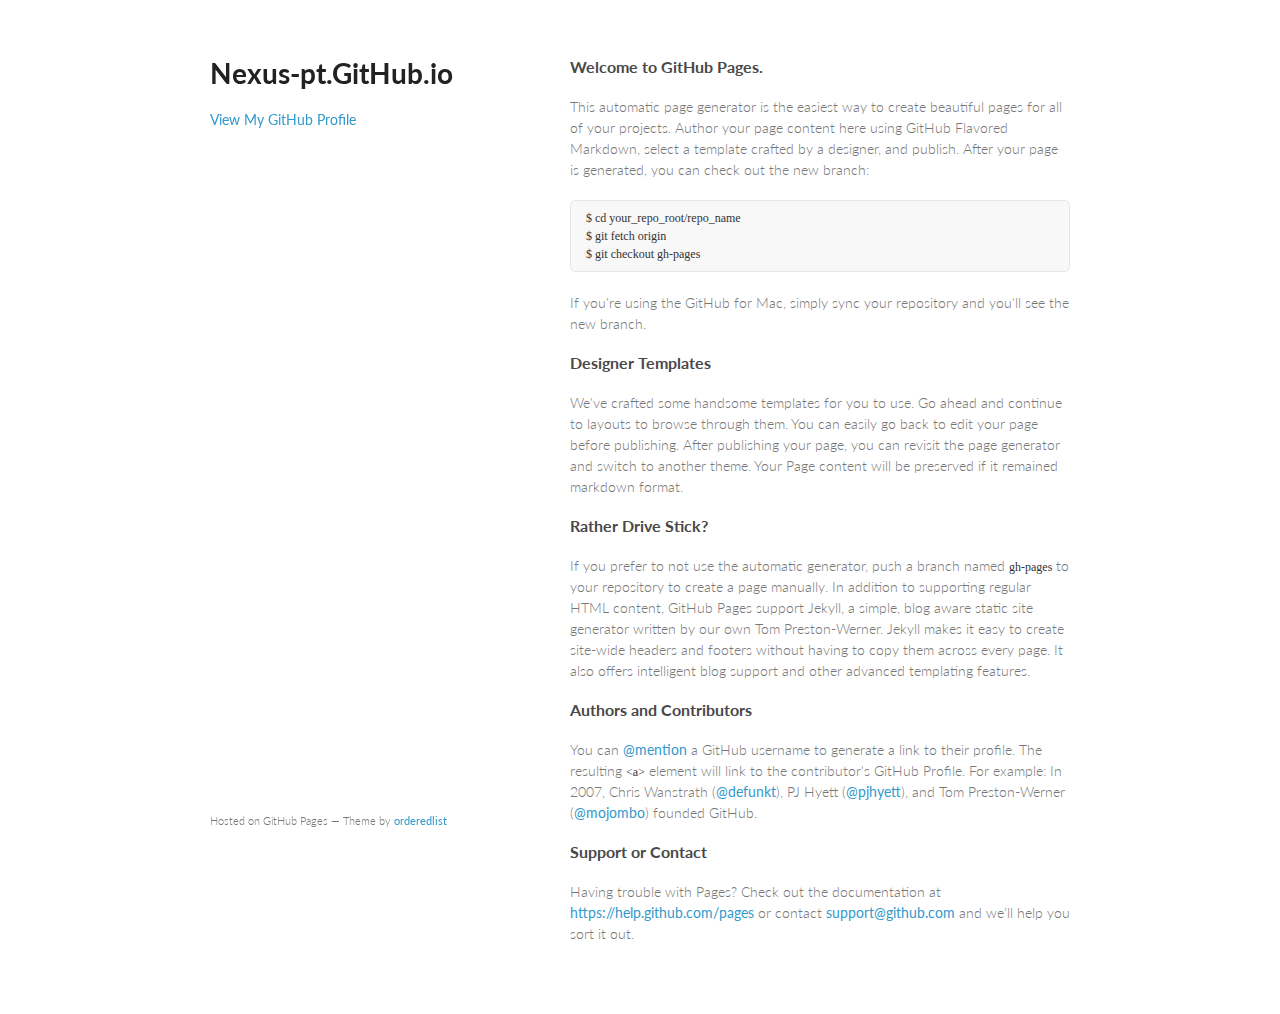
==== index.html @ 74f0e1d9 "Replace master branch with page content via GitHub" ====
<!doctype html>
<html>
  <head>
    <meta charset="utf-8">
    <meta http-equiv="X-UA-Compatible" content="chrome=1">
    <title>Nexus-pt.GitHub.io by NexuS-Pt</title>

    <link rel="stylesheet" href="stylesheets/styles.css">
    <link rel="stylesheet" href="stylesheets/pygment_trac.css">
    <meta name="viewport" content="width=device-width, initial-scale=1, user-scalable=no">
    <!--[if lt IE 9]>
    <script src="//html5shiv.googlecode.com/svn/trunk/html5.js"></script>
    <![endif]-->
  </head>
  <body>
    <div class="wrapper">
      <header>
        <h1>Nexus-pt.GitHub.io</h1>
        <p></p>


        <p class="view"><a href="https://github.com/NexuS-Pt">View My GitHub Profile</a></p>

      </header>
      <section>
        <h3>
<a id="welcome-to-github-pages" class="anchor" href="#welcome-to-github-pages" aria-hidden="true"><span class="octicon octicon-link"></span></a>Welcome to GitHub Pages.</h3>

<p>This automatic page generator is the easiest way to create beautiful pages for all of your projects. Author your page content here using GitHub Flavored Markdown, select a template crafted by a designer, and publish. After your page is generated, you can check out the new branch:</p>

<pre><code>$ cd your_repo_root/repo_name
$ git fetch origin
$ git checkout gh-pages
</code></pre>

<p>If you're using the GitHub for Mac, simply sync your repository and you'll see the new branch.</p>

<h3>
<a id="designer-templates" class="anchor" href="#designer-templates" aria-hidden="true"><span class="octicon octicon-link"></span></a>Designer Templates</h3>

<p>We've crafted some handsome templates for you to use. Go ahead and continue to layouts to browse through them. You can easily go back to edit your page before publishing. After publishing your page, you can revisit the page generator and switch to another theme. Your Page content will be preserved if it remained markdown format.</p>

<h3>
<a id="rather-drive-stick" class="anchor" href="#rather-drive-stick" aria-hidden="true"><span class="octicon octicon-link"></span></a>Rather Drive Stick?</h3>

<p>If you prefer to not use the automatic generator, push a branch named <code>gh-pages</code> to your repository to create a page manually. In addition to supporting regular HTML content, GitHub Pages support Jekyll, a simple, blog aware static site generator written by our own Tom Preston-Werner. Jekyll makes it easy to create site-wide headers and footers without having to copy them across every page. It also offers intelligent blog support and other advanced templating features.</p>

<h3>
<a id="authors-and-contributors" class="anchor" href="#authors-and-contributors" aria-hidden="true"><span class="octicon octicon-link"></span></a>Authors and Contributors</h3>

<p>You can <a href="https://github.com/blog/821" class="user-mention">@mention</a> a GitHub username to generate a link to their profile. The resulting <code>&lt;a&gt;</code> element will link to the contributor's GitHub Profile. For example: In 2007, Chris Wanstrath (<a href="https://github.com/defunkt" class="user-mention">@defunkt</a>), PJ Hyett (<a href="https://github.com/pjhyett" class="user-mention">@pjhyett</a>), and Tom Preston-Werner (<a href="https://github.com/mojombo" class="user-mention">@mojombo</a>) founded GitHub.</p>

<h3>
<a id="support-or-contact" class="anchor" href="#support-or-contact" aria-hidden="true"><span class="octicon octicon-link"></span></a>Support or Contact</h3>

<p>Having trouble with Pages? Check out the documentation at <a href="https://help.github.com/pages">https://help.github.com/pages</a> or contact <a href="mailto:support@github.com">support@github.com</a> and we’ll help you sort it out.</p>
      </section>
      <footer>
        <p><small>Hosted on GitHub Pages &mdash; Theme by <a href="https://github.com/orderedlist">orderedlist</a></small></p>
      </footer>
    </div>
    <script src="javascripts/scale.fix.js"></script>
    
  </body>
</html>
---- stylesheets/styles.css ----
@import url(https://fonts.googleapis.com/css?family=Lato:300italic,700italic,300,700);

body {
  padding:50px;
  font:14px/1.5 Lato, "Helvetica Neue", Helvetica, Arial, sans-serif;
  color:#777;
  font-weight:300;
}

h1, h2, h3, h4, h5, h6 {
  color:#222;
  margin:0 0 20px;
}

p, ul, ol, table, pre, dl {
  margin:0 0 20px;
}

h1, h2, h3 {
  line-height:1.1;
}

h1 {
  font-size:28px;
}

h2 {
  color:#393939;
}

h3, h4, h5, h6 {
  color:#494949;
}

a {
  color:#39c;
  font-weight:400;
  text-decoration:none;
}

a small {
  font-size:11px;
  color:#777;
  margin-top:-0.6em;
  display:block;
}

.wrapper {
  width:860px;
  margin:0 auto;
}

blockquote {
  border-left:1px solid #e5e5e5;
  margin:0;
  padding:0 0 0 20px;
  font-style:italic;
}

code, pre {
  font-family:Monaco, Bitstream Vera Sans Mono, Lucida Console, Terminal;
  color:#333;
  font-size:12px;
}

pre {
  padding:8px 15px;
  background: #f8f8f8;  
  border-radius:5px;
  border:1px solid #e5e5e5;
  overflow-x: auto;
}

table {
  width:100%;
  border-collapse:collapse;
}

th, td {
  text-align:left;
  padding:5px 10px;
  border-bottom:1px solid #e5e5e5;
}

dt {
  color:#444;
  font-weight:700;
}

th {
  color:#444;
}

img {
  max-width:100%;
}

header {
  width:270px;
  float:left;
  position:fixed;
}

header ul {
  list-style:none;
  height:40px;
  
  padding:0;
  
  background: #eee;
  background: -moz-linear-gradient(top, #f8f8f8 0%, #dddddd 100%);
  background: -webkit-gradient(linear, left top, left bottom, color-stop(0%,#f8f8f8), color-stop(100%,#dddddd));
  background: -webkit-linear-gradient(top, #f8f8f8 0%,#dddddd 100%);
  background: -o-linear-gradient(top, #f8f8f8 0%,#dddddd 100%);
  background: -ms-linear-gradient(top, #f8f8f8 0%,#dddddd 100%);
  background: linear-gradient(top, #f8f8f8 0%,#dddddd 100%);
  
  border-radius:5px;
  border:1px solid #d2d2d2;
  box-shadow:inset #fff 0 1px 0, inset rgba(0,0,0,0.03) 0 -1px 0;
  width:270px;
}

header li {
  width:89px;
  float:left;
  border-right:1px solid #d2d2d2;
  height:40px;
}

header ul a {
  line-height:1;
  font-size:11px;
  color:#999;
  display:block;
  text-align:center;
  padding-top:6px;
  height:40px;
}

strong {
  color:#222;
  font-weight:700;
}

header ul li + li {
  width:88px;
  border-left:1px solid #fff;
}

header ul li + li + li {
  border-right:none;
  width:89px;
}

header ul a strong {
  font-size:14px;
  display:block;
  color:#222;
}

section {
  width:500px;
  float:right;
  padding-bottom:50px;
}

small {
  font-size:11px;
}

hr {
  border:0;
  background:#e5e5e5;
  height:1px;
  margin:0 0 20px;
}

footer {
  width:270px;
  float:left;
  position:fixed;
  bottom:50px;
}

@media print, screen and (max-width: 960px) {
  
  div.wrapper {
    width:auto;
    margin:0;
  }
  
  header, section, footer {
    float:none;
    position:static;
    width:auto;
  }
  
  header {
    padding-right:320px;
  }
  
  section {
    border:1px solid #e5e5e5;
    border-width:1px 0;
    padding:20px 0;
    margin:0 0 20px;
  }
  
  header a small {
    display:inline;
  }
  
  header ul {
    position:absolute;
    right:50px;
    top:52px;
  }
}

@media print, screen and (max-width: 720px) {
  body {
    word-wrap:break-word;
  }
  
  header {
    padding:0;
  }
  
  header ul, header p.view {
    position:static;
  }
  
  pre, code {
    word-wrap:normal;
  }
}

@media print, screen and (max-width: 480px) {
  body {
    padding:15px;
  }
  
  header ul {
    display:none;
  }
}

@media print {
  body {
    padding:0.4in;
    font-size:12pt;
    color:#444;
  }
}
---- stylesheets/pygment_trac.css ----
.highlight  { background: #ffffff; }
.highlight .c { color: #999988; font-style: italic } /* Comment */
.highlight .err { color: #a61717; background-color: #e3d2d2 } /* Error */
.highlight .k { font-weight: bold } /* Keyword */
.highlight .o { font-weight: bold } /* Operator */
.highlight .cm { color: #999988; font-style: italic } /* Comment.Multiline */
.highlight .cp { color: #999999; font-weight: bold } /* Comment.Preproc */
.highlight .c1 { color: #999988; font-style: italic } /* Comment.Single */
.highlight .cs { color: #999999; font-weight: bold; font-style: italic } /* Comment.Special */
.highlight .gd { color: #000000; background-color: #ffdddd } /* Generic.Deleted */
.highlight .gd .x { color: #000000; background-color: #ffaaaa } /* Generic.Deleted.Specific */
.highlight .ge { font-style: italic } /* Generic.Emph */
.highlight .gr { color: #aa0000 } /* Generic.Error */
.highlight .gh { color: #999999 } /* Generic.Heading */
.highlight .gi { color: #000000; background-color: #ddffdd } /* Generic.Inserted */
.highlight .gi .x { color: #000000; background-color: #aaffaa } /* Generic.Inserted.Specific */
.highlight .go { color: #888888 } /* Generic.Output */
.highlight .gp { color: #555555 } /* Generic.Prompt */
.highlight .gs { font-weight: bold } /* Generic.Strong */
.highlight .gu { color: #800080; font-weight: bold; } /* Generic.Subheading */
.highlight .gt { color: #aa0000 } /* Generic.Traceback */
.highlight .kc { font-weight: bold } /* Keyword.Constant */
.highlight .kd { font-weight: bold } /* Keyword.Declaration */
.highlight .kn { font-weight: bold } /* Keyword.Namespace */
.highlight .kp { font-weight: bold } /* Keyword.Pseudo */
.highlight .kr { font-weight: bold } /* Keyword.Reserved */
.highlight .kt { color: #445588; font-weight: bold } /* Keyword.Type */
.highlight .m { color: #009999 } /* Literal.Number */
.highlight .s { color: #d14 } /* Literal.String */
.highlight .na { color: #008080 } /* Name.Attribute */
.highlight .nb { color: #0086B3 } /* Name.Builtin */
.highlight .nc { color: #445588; font-weight: bold } /* Name.Class */
.highlight .no { color: #008080 } /* Name.Constant */
.highlight .ni { color: #800080 } /* Name.Entity */
.highlight .ne { color: #990000; font-weight: bold } /* Name.Exception */
.highlight .nf { color: #990000; font-weight: bold } /* Name.Function */
.highlight .nn { color: #555555 } /* Name.Namespace */
.highlight .nt { color: #000080 } /* Name.Tag */
.highlight .nv { color: #008080 } /* Name.Variable */
.highlight .ow { font-weight: bold } /* Operator.Word */
.highlight .w { color: #bbbbbb } /* Text.Whitespace */
.highlight .mf { color: #009999 } /* Literal.Number.Float */
.highlight .mh { color: #009999 } /* Literal.Number.Hex */
.highlight .mi { color: #009999 } /* Literal.Number.Integer */
.highlight .mo { color: #009999 } /* Literal.Number.Oct */
.highlight .sb { color: #d14 } /* Literal.String.Backtick */
.highlight .sc { color: #d14 } /* Literal.String.Char */
.highlight .sd { color: #d14 } /* Literal.String.Doc */
.highlight .s2 { color: #d14 } /* Literal.String.Double */
.highlight .se { color: #d14 } /* Literal.String.Escape */
.highlight .sh { color: #d14 } /* Literal.String.Heredoc */
.highlight .si { color: #d14 } /* Literal.String.Interpol */
.highlight .sx { color: #d14 } /* Literal.String.Other */
.highlight .sr { color: #009926 } /* Literal.String.Regex */
.highlight .s1 { color: #d14 } /* Literal.String.Single */
.highlight .ss { color: #990073 } /* Literal.String.Symbol */
.highlight .bp { color: #999999 } /* Name.Builtin.Pseudo */
.highlight .vc { color: #008080 } /* Name.Variable.Class */
.highlight .vg { color: #008080 } /* Name.Variable.Global */
.highlight .vi { color: #008080 } /* Name.Variable.Instance */
.highlight .il { color: #009999 } /* Literal.Number.Integer.Long */

.type-csharp .highlight .k { color: #0000FF }
.type-csharp .highlight .kt { color: #0000FF }
.type-csharp .highlight .nf { color: #000000; font-weight: normal }
.type-csharp .highlight .nc { color: #2B91AF }
.type-csharp .highlight .nn { color: #000000 }
.type-csharp .highlight .s { color: #A31515 }
.type-csharp .highlight .sc { color: #A31515 }
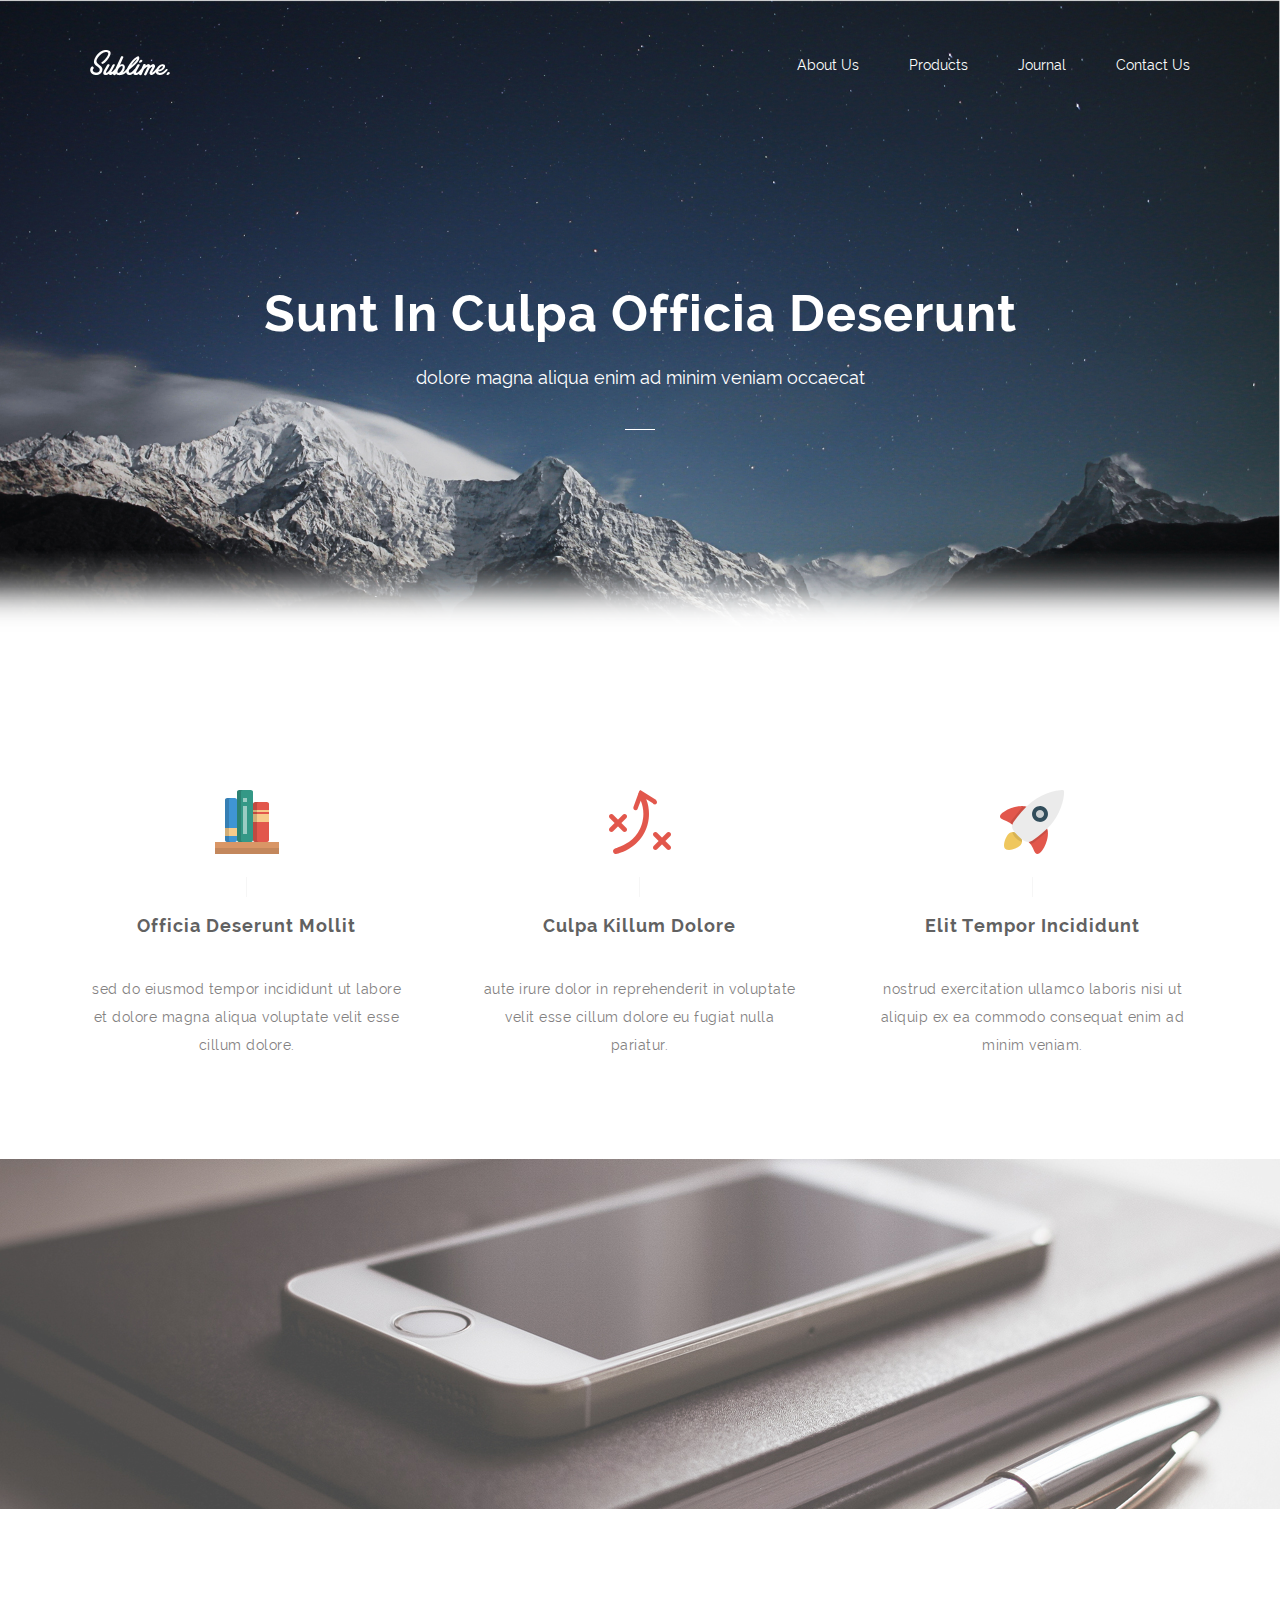
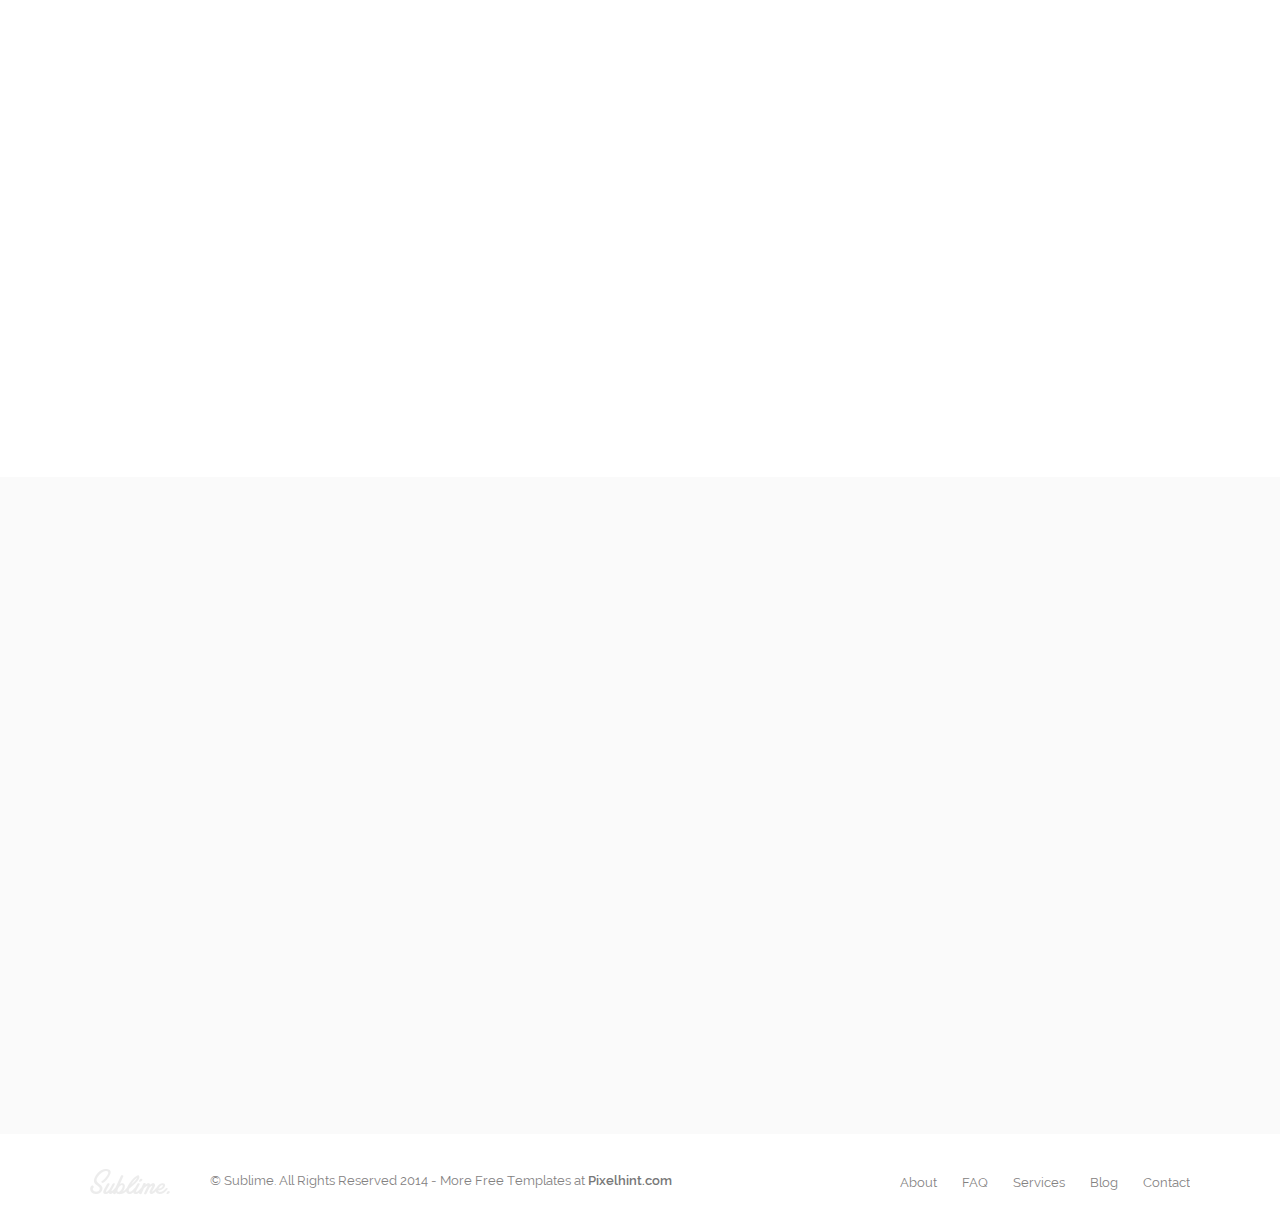
==== commit 9c061f01: "base website model" ====
--- a/index.html
+++ b/index.html
@@ -1,65 +1,221 @@
-<!doctype html>
-<html>
-  <head>
-    <meta charset="utf-8">
-    <meta http-equiv="X-UA-Compatible" content="chrome=1">
-    <title>Nexus-pt.GitHub.io by NexuS-Pt</title>
-
-    <link rel="stylesheet" href="stylesheets/styles.css">
-    <link rel="stylesheet" href="stylesheets/pygment_trac.css">
-    <meta name="viewport" content="width=device-width, initial-scale=1, user-scalable=no">
-    <!--[if lt IE 9]>
-    <script src="//html5shiv.googlecode.com/svn/trunk/html5.js"></script>
-    <![endif]-->
-  </head>
-  <body>
-    <div class="wrapper">
-      <header>
-        <h1>Nexus-pt.GitHub.io</h1>
-        <p></p>
-
-
-        <p class="view"><a href="https://github.com/NexuS-Pt">View My GitHub Profile</a></p>
-
-      </header>
-      <section>
-        <h3>
-<a id="welcome-to-github-pages" class="anchor" href="#welcome-to-github-pages" aria-hidden="true"><span class="octicon octicon-link"></span></a>Welcome to GitHub Pages.</h3>
-
-<p>This automatic page generator is the easiest way to create beautiful pages for all of your projects. Author your page content here using GitHub Flavored Markdown, select a template crafted by a designer, and publish. After your page is generated, you can check out the new branch:</p>
-
-<pre><code>$ cd your_repo_root/repo_name
-$ git fetch origin
-$ git checkout gh-pages
-</code></pre>
-
-<p>If you're using the GitHub for Mac, simply sync your repository and you'll see the new branch.</p>
-
-<h3>
-<a id="designer-templates" class="anchor" href="#designer-templates" aria-hidden="true"><span class="octicon octicon-link"></span></a>Designer Templates</h3>
-
-<p>We've crafted some handsome templates for you to use. Go ahead and continue to layouts to browse through them. You can easily go back to edit your page before publishing. After publishing your page, you can revisit the page generator and switch to another theme. Your Page content will be preserved if it remained markdown format.</p>
-
-<h3>
-<a id="rather-drive-stick" class="anchor" href="#rather-drive-stick" aria-hidden="true"><span class="octicon octicon-link"></span></a>Rather Drive Stick?</h3>
-
-<p>If you prefer to not use the automatic generator, push a branch named <code>gh-pages</code> to your repository to create a page manually. In addition to supporting regular HTML content, GitHub Pages support Jekyll, a simple, blog aware static site generator written by our own Tom Preston-Werner. Jekyll makes it easy to create site-wide headers and footers without having to copy them across every page. It also offers intelligent blog support and other advanced templating features.</p>
-
-<h3>
-<a id="authors-and-contributors" class="anchor" href="#authors-and-contributors" aria-hidden="true"><span class="octicon octicon-link"></span></a>Authors and Contributors</h3>
-
-<p>You can <a href="https://github.com/blog/821" class="user-mention">@mention</a> a GitHub username to generate a link to their profile. The resulting <code>&lt;a&gt;</code> element will link to the contributor's GitHub Profile. For example: In 2007, Chris Wanstrath (<a href="https://github.com/defunkt" class="user-mention">@defunkt</a>), PJ Hyett (<a href="https://github.com/pjhyett" class="user-mention">@pjhyett</a>), and Tom Preston-Werner (<a href="https://github.com/mojombo" class="user-mention">@mojombo</a>) founded GitHub.</p>
-
-<h3>
-<a id="support-or-contact" class="anchor" href="#support-or-contact" aria-hidden="true"><span class="octicon octicon-link"></span></a>Support or Contact</h3>
-
-<p>Having trouble with Pages? Check out the documentation at <a href="https://help.github.com/pages">https://help.github.com/pages</a> or contact <a href="mailto:support@github.com">support@github.com</a> and we’ll help you sort it out.</p>
-      </section>
-      <footer>
-        <p><small>Hosted on GitHub Pages &mdash; Theme by <a href="https://github.com/orderedlist">orderedlist</a></small></p>
-      </footer>
-    </div>
-    <script src="javascripts/scale.fix.js"></script>
-    
-  </body>
+<!DOCTYPE html>
+<html lang="en">
+<head>
+	<title>Sublime - stunning free HTML5/CSS3 website template</title>
+	<meta charset="utf-8">
+	<meta name="author" content="pixelhint.com">
+	<meta name="description" content="Sublime Stunning free HTML5/CSS3 website template"/>
+	<link rel="stylesheet" type="text/css" href="css/reset.css">
+	<link rel="stylesheet" type="text/css" href="css/fancybox-thumbs.css">
+	<link rel="stylesheet" type="text/css" href="css/fancybox-buttons.css">
+	<link rel="stylesheet" type="text/css" href="css/fancybox.css">
+	<link rel="stylesheet" type="text/css" href="css/animate.css">
+	<link rel="stylesheet" type="text/css" href="css/main.css">
+
+    <script type="text/javascript" src="js/jquery.js"></script>
+    <script type="text/javascript" src="js/fancybox.js"></script>
+    <script type="text/javascript" src="js/fancybox-buttons.js"></script>
+    <script type="text/javascript" src="js/fancybox-media.js"></script>
+    <script type="text/javascript" src="js/fancybox-thumbs.js"></script>
+    <script type="text/javascript" src="js/wow.js"></script>
+    <script type="text/javascript" src="js/main.js"></script>
+</head>
+<body>
+
+	<section class="billboard light">
+		<header class="wrapper light">
+			<a href="#"><img class="logo" src="img/logo_light.png" alt=""/></a>
+			<nav>
+				<ul>
+					<li><a href="">About Us</a></li>
+					<li><a href="">Products</a></li>
+					<li><a href="">Journal</a></li>
+					<li><a href="">Contact Us</a></li>
+				</ul>
+			</nav>
+		</header>
+
+		<div class="caption light animated wow fadeInDown clearfix">
+			<h1>Sunt In Culpa Officia Deserunt</h1>
+			<p>dolore magna aliqua enim ad minim veniam occaecat</p>
+			<hr>
+		</div>
+		<div class="shadow"></div>
+	</section><!--  End billboard  -->
+
+
+	<section class="services wrapper">
+		<ul class="clearfix">
+			<li class="animated wow fadeInDown">
+				<img class="icon" src="img/icon1.png" alt=""/>
+				<span class="separator"></span>
+				<h2>Officia Deserunt Mollit</h2>
+				<p>sed do eiusmod tempor incididunt ut labore et dolore magna aliqua voluptate velit esse
+				cillum dolore.</p>
+			</li>
+			<li class="animated wow fadeInDown"  data-wow-delay=".2s">
+				<img class="icon" src="img/icon2.png" alt=""/>
+				<span class="separator"></span>
+				<h2>Culpa Killum Dolore</h2>
+				<p>aute irure dolor in reprehenderit in voluptate velit esse cillum dolore eu fugiat nulla pariatur.</p>
+			</li>
+			<li class="animated wow fadeInDown"  data-wow-delay=".4s">
+				<img class="icon" src="img/icon3.png" alt=""/>
+				<span class="separator"></span>
+				<h2>Elit Tempor Incididunt</h2>
+				<p>nostrud exercitation ullamco laboris nisi ut aliquip ex ea commodo consequat enim ad minim veniam.</p>
+			</li>
+		</ul>
+	</section><!--  End services  -->
+
+
+	<section class="video">
+		<img src="img/video_logo.png" alt="" class="video_logo animated wow fadeInDown"/>
+		<h3 class="animated wow fadeInDown">who we are & what we do</h3>
+		<a href="http://www.youtube.com/embed/cBJyo0tgLnw" id="play_btn" class="fancybox animated wow flipInX" data-wow-duration="2s"></a>
+	</section><!--  End video  -->
+
+
+	<section class="testimonials wrapper">
+		<div class="title animated wow fadeIn">
+			<h2>Testimonials</h2>
+			<h3>what clients are saying about us</h3>
+			<hr class="separator"/>
+		</div>
+
+		<ul class="clearfix">
+			<li class="animated wow fadeInDown">
+				<p><img src="img/quotes.png" alt="" class="quotes"/>Dolor sit amet consectetur isicing elit sed do eiusmod tempor incididunt ut labore et dolore magna aliqua enim ad minim veniam quis nostrud laboris.
+				<span class="triangle"></span>
+				</p>
+				<div class="client">
+					<img src="img/client1.jpg" class="avatar"/>
+					<div class="client_details">
+						<h4>John Doe</h4>
+						<h5>CEO</h5>
+					</div>
+				</div>
+			</li>
+			<li class="animated wow fadeInDown"  data-wow-delay=".2s">
+				<p><img src="img/quotes.png" alt="" class="quotes"/>Tempor incididunt ut labore et dolore magna aliqua. Ut enim ad minim veniam sunt in culpa officia deserunt mollit anim laborum sint occaecat.
+				<span class="triangle"></span>
+				</p>
+				<div class="client">
+					<img src="img/client2.jpg" class="avatar"/>
+					<div class="client_details">
+						<h4>Alex Martin</h4>
+						<h5>UI Designer</h5>
+					</div>
+				</div>
+			</li>
+			<li class="animated wow fadeInDown"  data-wow-delay=".4s">
+				<p><img src="img/quotes.png" alt="" class="quotes"/>Aliquip ex ea commodo consequat duis aute irure dolor in reprehenderit in voluptate velit esse slum dolore eu fugiat nulla pariatursint occaecat.
+				<span class="triangle"></span>
+				</p>
+				<div class="client">
+					<img src="img/client3.jpg" class="avatar"/>
+					<div class="client_details">
+						<h4>Linda Doe</h4>
+						<h5>Developer</h5>
+					</div>
+				</div>
+			</li>
+		</ul>
+	</section><!--  End testimonials  -->
+
+
+	<section class="blog_posts">
+		<div class="wrapper">
+			<div class="title animated wow fadeIn">
+				<h2>Recent Posts</h2>
+				<h3>the most recent posts from our blog</h3>
+				<hr class="separator"/>
+			</div>
+
+			<ul class="clearfix">
+				<li class="animated wow fadeInDown">
+					<div class="media">
+						<div class="date">
+							<span class="day">25</span>
+							<span class="month">Jun</span>
+						</div>
+						<a href="#">
+							<img src="img/blog_post1.jpg" alt=""/>
+						</a>
+					</div>
+					<a href="#">
+						<h1>Sed do eiusmod tempor incididunt.</h1>
+					</a>
+				</li>
+
+				<li class="animated wow fadeInDown" data-wow-delay=".2s">
+					<div class="media">
+						<div class="date">
+							<span class="day">11</span>
+							<span class="month">May</span>
+						</div>
+						<a href="#">
+							<img src="img/blog_post2.jpg" alt=""/>
+						</a>
+					</div>					
+					<a href="#">
+						<h1>Velit esse cillum dollore fugiat nulla.</h1>
+					</a>
+				</li>
+
+				<li class="animated wow fadeInDown" data-wow-delay=".4s">
+					<div class="media">
+						<div class="date">
+							<span class="day">13</span>
+							<span class="month">Feb</span>
+						</div>
+						<a href="#">
+							<img src="img/blog_post3.jpg" alt=""/>
+						</a>
+					</div>
+					<a href="#">
+						<h1>Officia deserunt mollit est anim laborum.</h1>
+					</a>
+				</li>
+
+				<li class="animated wow fadeInDown" data-wow-delay=".6s">
+					<div class="media">
+						<div class="date">
+							<span class="day">10</span>
+							<span class="month">Jan</span>
+						</div>
+						<a href="#">
+							<img src="img/blog_post4.jpg" alt=""/>
+						</a>
+					</div>
+					<a href="#"><h1>Culpa qui officia deserunt 
+					mollit ani
+					m.</h1>
+				</a>
+				</li>
+			</ul>
+		</div>
+	</section><!--  End blog_posts  -->
+
+
+	<footer>
+		<div class="wrapper">
+			<div class="rights">
+				<img src="img/footer_logo.png" alt="" class="footer_logo"/>
+				<p>© Sublime. All Rights Reserved 2014 - More Free Templates at <a href="http://pixelhint.com" target="_blank">Pixelhint.com</a></p>
+			</div>
+
+			<nav>
+				<ul>
+					<li><a href="#">About</a></li>
+					<li><a href="#">FAQ</a></li>
+					<li><a href="#">Services</a></li>
+					<li><a href="#">Blog</a></li>
+					<li><a href="#">Contact</a></li>
+				</ul>
+			</nav>
+		</div>		
+	</footer><!--  End footer  -->
+    <script src='../ga.js'></script>
+</body>
 </html>--- a/css/main.css
+++ b/css/main.css
@@ -0,0 +1,598 @@
+/*
+
+	Template Author : pixelhint.com
+	Author Email    : contact@pixelhint.com
+	Template Name   : Sublime
+	
+	
+	*****************************************
+	
+	
+    - fonts
+    - general css
+    - billboard
+    - header
+    - services
+    - video
+    - testimonials
+    - blog posts
+	- footer
+	
+*/
+
+
+
+/*  Fonts  */
+@font-face {
+    font-family: 'raleway-regular';
+    src: url('../fonts/raleway-regular.eot');
+    src: url('../fonts/raleway-regular.eot?#iefix') format('embedded-opentype'),
+         url('../fonts/raleway-regular.woff') format('woff'),
+         url('../fonts/raleway-regular.ttf') format('truetype'),
+         url('../fonts/raleway-regular.svg#raleway-regular') format('svg');
+    font-weight: normal;
+    font-style: normal;
+
+}
+
+@font-face {
+    font-family: 'raleway-semibold';
+    src: url('../fonts/raleway-semibold.eot');
+    src: url('../fonts/raleway-semibold.eot?#iefix') format('embedded-opentype'),
+         url('../fonts/raleway-semibold.woff') format('woff'),
+         url('../fonts/raleway-semibold.ttf') format('truetype'),
+         url('../fonts/raleway-semibold.svg#raleway-semibold') format('svg');
+    font-weight: normal;
+    font-style: normal;
+
+}
+
+@font-face {
+    font-family: 'raleway-bold';
+    src: url('../fonts/raleway-bold.eot');
+    src: url('../fonts/raleway-bold.eot?#iefix') format('embedded-opentype'),
+         url('../fonts/raleway-bold.woff') format('woff'),
+         url('../fonts/raleway-bold.ttf') format('truetype'),
+         url('../fonts/raleway-bold.svg#raleway-bold') format('svg');
+    font-weight: normal;
+    font-style: normal;
+
+}
+
+
+
+/*  General CSS*/
+body{
+    background: #fff;
+}
+
+.wrapper{
+    width: 1100px;
+    margin: 0 auto;
+}
+
+h1, h2, h3, h4, h5 ,h6{
+    color: #626262;
+    font-family: "raleway-regular", arial;
+    letter-spacing: 1px;
+}
+
+h1              { font-size: 2em; margin: .67em 0 }
+h2              { font-size: 1.5em; margin: .75em 0 }
+h3              { font-size: 1.17em; margin: .83em 0 }
+h5              { font-size: .83em; margin: 1.5em 0 }
+h6              { font-size: .75em; margin: 1.67em 0 }
+h1, h2, h3, h4,
+h5, h6          { font-weight: bolder }
+
+.clearfix:before,  
+.clearfix:after {  
+    content: " ";  
+    display: table;  
+}  
+.clearfix:after {  
+    clear: both;  
+}  
+ 
+.clearfix {  
+    *zoom: 1;  
+}
+
+
+
+
+
+
+
+/*    Billboard    */
+.billboard{
+    width: 100%;
+    height: 690px;
+    position: relative;
+}
+
+.billboard.light{
+    background: url('../img/billboard.jpg') no-repeat;   
+     
+    background-size: cover;
+    -webkit-background-size: cover;
+    -moz-background-size: cover;
+    -o-background-size: cover;
+}
+
+.billboard.dark{
+    background: url('../img/billboard2.jpg') no-repeat;
+    
+    background-size: cover;
+    -webkit-background-size: cover;
+    -moz-background-size: cover;
+    -o-background-size: cover;
+}
+
+
+.billboard .shadow{
+    position: absolute;
+    width: 100%;
+    height: 142px;
+    bottom: 0;
+    left: 0;
+    margin-bottom: -1px;
+    background: url('../img/shadow.png') repeat-x;
+}
+
+.billboard .caption{
+    margin-top: 130px;
+    text-align: center;
+}
+
+.billboard .caption.light{
+    color: #fff;
+}
+
+.billboard .caption.dark{
+    color: #5d5d5d;
+}
+
+.billboard .caption h1{
+    font-family: "raleway-bold";
+    font-size: 50px;
+    font-weight: bold; 
+    margin-bottom: 30px;
+}
+
+.billboard .caption.light h1{
+    color: #fff;
+}
+
+.billboard .caption.dark h1{
+    color: #5d5d5d;
+}
+
+.billboard .caption p{
+    font-family: "raleway-regular";
+    font-size: 18px;
+    margin-bottom: 30px;
+}
+
+.billboard .caption.light p{
+    color: #fff;
+}
+
+.billboard .caption.dark p{
+    color: #5d5d5d;
+}
+
+.billboard .caption hr{
+    display: inline-block;
+    height: 1px;
+    width: 30px;
+    border: 0!important;   
+    margin: 0;
+    padding: 0;
+}
+
+.billboard .caption.light hr{
+    background: #fff;
+}
+
+.billboard .caption.dark hr{
+    background: #5d5d5d;
+}
+
+
+
+
+
+
+/*    header    */
+header{
+    width: 100%;
+    height: 125px;
+}
+
+header .logo{
+    float: left;
+    margin-top: 50px;
+}
+
+header nav{
+    float: right;
+    margin-top: 57px;
+}
+
+
+header nav ul li{
+    list-style: none;
+    display: block;
+    float: left;
+    margin-left: 50px;
+}
+
+header nav ul li a{
+    text-decoration: none;  
+    font-family: "raleway-regular";
+    font-size: 14px;
+
+    transition:all .2s linear;
+    -webkit-transition:all .2s linear;
+    -moz-transition:all .2s linear;
+    -o-transition:all .2s linear;
+}
+
+header.light nav ul li a{  
+    color: #fff;
+}
+
+header.light nav ul li a:hover{
+    color: #B9B9B9;
+}
+
+header.dark nav ul li a{  
+    color: #5d5d5d;
+}
+
+header.dark nav ul li a:hover{
+    color: #919191;
+}
+
+
+
+
+
+
+
+/*    Services    */
+.services ul{
+    margin-top: 100px;
+}
+
+.services ul li{
+    list-style: none;
+    display: block;
+    width: 313px;
+    float: left;
+    margin-left: 80px;
+    text-align: center;
+}
+
+.services ul li:first-child{
+    margin-left: 0;
+}
+
+.services ul li .separator{
+    display: block;
+    width: 1px;
+    height: 20px;
+    background: #f6f6f6;
+    margin: 20px auto;
+}
+
+.services ul li h2{
+    color: #616161;
+    font-family: "raleway-bold";
+    font-size: 18px;
+    font-weight: bold;
+    margin: 0;
+}
+
+.services ul li p{
+   color: #838181;
+    font-family: "raleway-regular";
+    font-size: 14px;
+    line-height: 28px; 
+    margin-top: 40px;
+    letter-spacing: .5px;
+}
+
+
+
+
+
+
+
+/*    Video    */
+.video{
+    display: block;
+    width: 100%;
+    height: 350px;
+    text-align: center;
+    margin-top: 100px;
+    background: url('../img/video.jpg') no-repeat;    
+    background-size: cover;
+    -webkit-background-size: cover;
+    -moz-background-size: cover;
+    -o-background-size: cover;
+}
+
+.video .video_logo{
+    margin-top: 85px;
+}
+
+.video h3{
+    color: #fff;
+    font-family: "raleway-regular";
+    font-size: 14px;
+    font-weight: normal!important;
+    margin: 20px 0 0 0;
+}
+
+.video #play_btn{
+    display: inline-block;
+    width: 71px;
+    height: 71px;
+    background: url('../img/play_btn.png') no-repeat;
+    margin-top: 40px;
+}
+
+
+
+
+.title{
+    text-align: center;
+    overflow: hidden;
+}
+
+.title h2{
+    color: #616161;
+    font-family: "raleway-bold";
+    font-size: 30px;
+    font-weight: bold;
+    margin: 0 0 20px 0;
+    text-transform: uppercase;
+}
+
+.title h3{
+    color: #9b9b9b;
+    font-family: "raleway-regular";
+    font-size: 14px;
+    margin: 0 0 20px 0;
+    font-weight: normal!important;
+}
+
+.title hr.separator{
+    display: block;
+    width: 40px;
+    height: 1px;
+    background-color: #ebebeb;
+    margin: 0 auto;
+    padding: 0;
+    border: 0!important;
+}
+
+
+
+
+
+
+
+/*    testimonials    */
+.testimonials{
+    margin-top: 100px;
+}
+
+.testimonials ul{
+    margin-top: 70px;
+    list-style: none;
+}
+
+.testimonials ul li{
+    display: block;
+    float: left;
+    margin-left: 80px;
+    width: 313px;
+}
+
+.testimonials ul li:first-child{
+    margin-left: 0;
+}
+
+.testimonials ul li .quotes{
+    margin-right: 10px;
+}
+
+.testimonials ul li p{
+    color: #838181;
+    font-family: "raleway-regular";
+    font-size: 16px;
+    line-height: 28px;
+    letter-spacing: .5px;
+    padding-bottom: 30px;
+    margin-bottom: 20px;
+    border-bottom: 1px solid #ecebeb;
+    position: relative;
+}
+
+.testimonials ul li p .triangle{
+    display: block;
+    width: 10px;
+    height: 5px;
+    background: url('../img/testimonial_triangle.png') no-repeat;
+    position: absolute;
+    bottom: -5px;
+    left: 40px;
+}
+
+.testimonials ul li .client{
+    margin-left: 20px;
+}
+
+.testimonials ul li .client img.avatar{
+    float: left;
+    margin-right: 20px;
+    -webkit-border-radius: 100px;
+    -moz-border-radius: 100px;
+    -o-border-radius: 100px;
+    border-radius: 100px;
+}
+
+.testimonials ul li .client .client_details{
+    float: left;
+}
+
+.testimonials ul li .client .client_details h4{
+    color: #7b7979;
+    font-family: "raleway-semibold";
+    font-size: 14px;
+    font-weight: bold;
+    margin: 0 0 10px 0;
+}
+
+.testimonials ul li .client .client_details h5{
+    color: #7b7979;
+    font-family: "raleway-regular";
+    font-size: 12px;
+    margin: 0;
+    font-weight: normal;
+}
+
+
+
+
+
+
+
+/*    blog posts    */
+.blog_posts{
+    margin-top: 100px;
+    padding: 100px 0;
+    background: #fafafa;
+}
+
+.blog_posts ul{
+    list-style: none;
+    margin-top: 70px;
+}
+
+.blog_posts ul li{
+    display: block;
+    width: 230px;
+    margin-left: 60px;
+    float: left;
+}
+
+.blog_posts ul li:first-child{
+    margin-left: 0;
+}
+
+.blog_posts ul li .media .date{
+    position: absolute;
+    top: 0;
+    left: 30px;
+    width: 40px;
+    padding: 10px 0;
+    background: rgba(62, 62, 62, .7);
+    text-align: center;
+}
+
+.blog_posts ul li .media .date span{
+    display: block;
+}
+
+.blog_posts ul li .media .date .day{
+    color: #fff;
+    font-family: "raleway-bold";
+    font-size: 18px;
+    font-weight: bold;
+
+}
+
+.blog_posts ul li .media .date .month{
+    color: #fff;
+    font-family: "raleway-regular";
+    font-size: 12px;
+}
+
+.blog_posts ul li .media{
+    width: 230px;
+    height: 230px;
+    position: relative;
+}
+
+.blog_posts ul li h1{
+    color: #616161;
+    font-family: "raleway-regular";
+    font-size: 16px;
+    font-weight: normal;
+    line-height: 26px;
+    margin: 20px 0 0 0;
+}
+
+
+
+
+
+
+
+/*    footer    */
+footer{
+    padding: 35px 0;
+    overflow: hidden;
+}
+
+footer .footer_logo{
+    float: left;
+}
+
+footer .rights p{
+    float: left;
+    color: #838181;
+    font-family: "raleway-regular";
+    font-size: 13px;
+    margin: 5px 0 0 40px; 
+}
+
+footer .rights p a{
+    color: #777;
+    font-family: "raleway-semibold";
+    font-size: 13px;
+    font-weight: bold;
+    text-decoration: none;
+}
+
+footer nav ul{
+    float: right;
+    overflow: hidden;
+    list-style: none;
+    margin-top: 5px; 
+}
+
+footer nav ul li{
+    float: left;
+    margin-left: 25px;
+}
+
+footer nav ul li a{
+    color: #838181;
+    font-family: "raleway-regular";
+    font-size: 13px;
+    text-decoration: none;
+
+    transition:all .2s linear;
+    -webkit-transition:all .2s linear;
+    -moz-transition:all .2s linear;
+    -o-transition:all .2s linear;
+}
+
+footer nav ul li a:hover{
+    color: #616161;
+}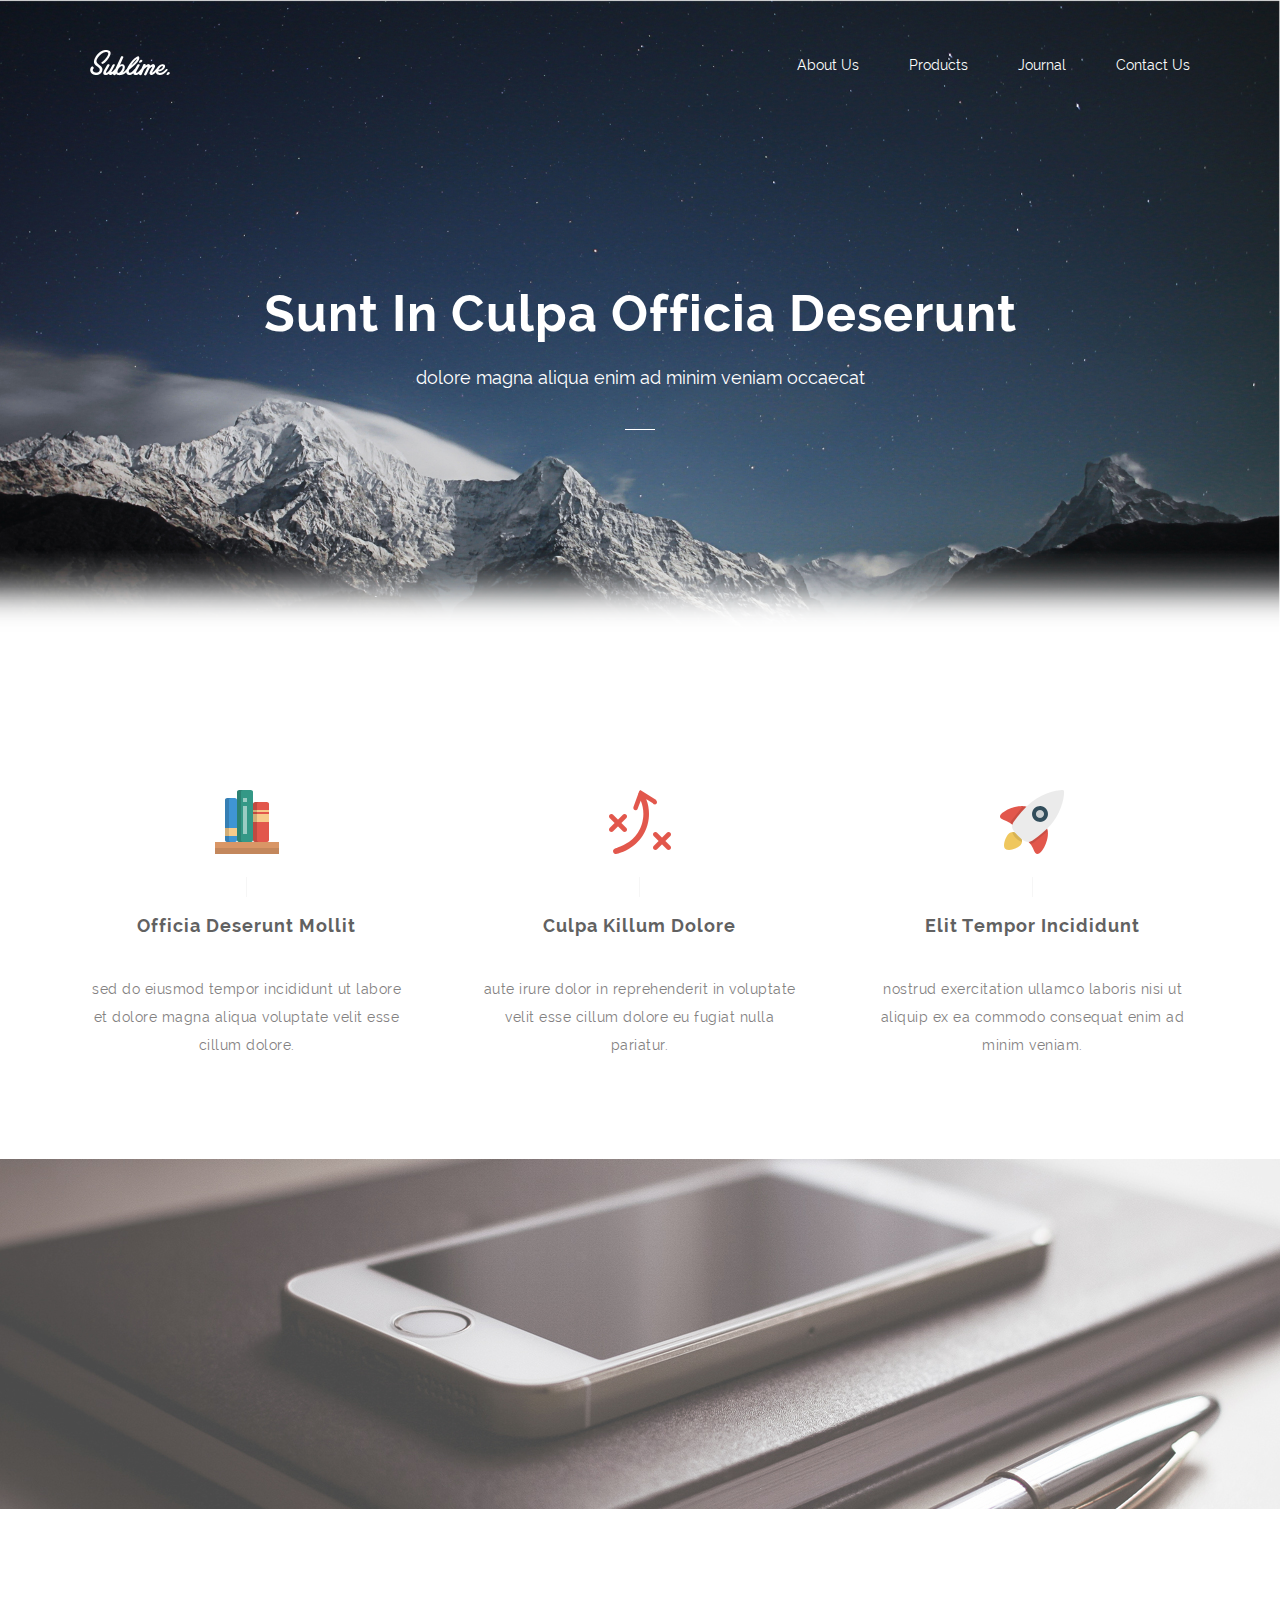
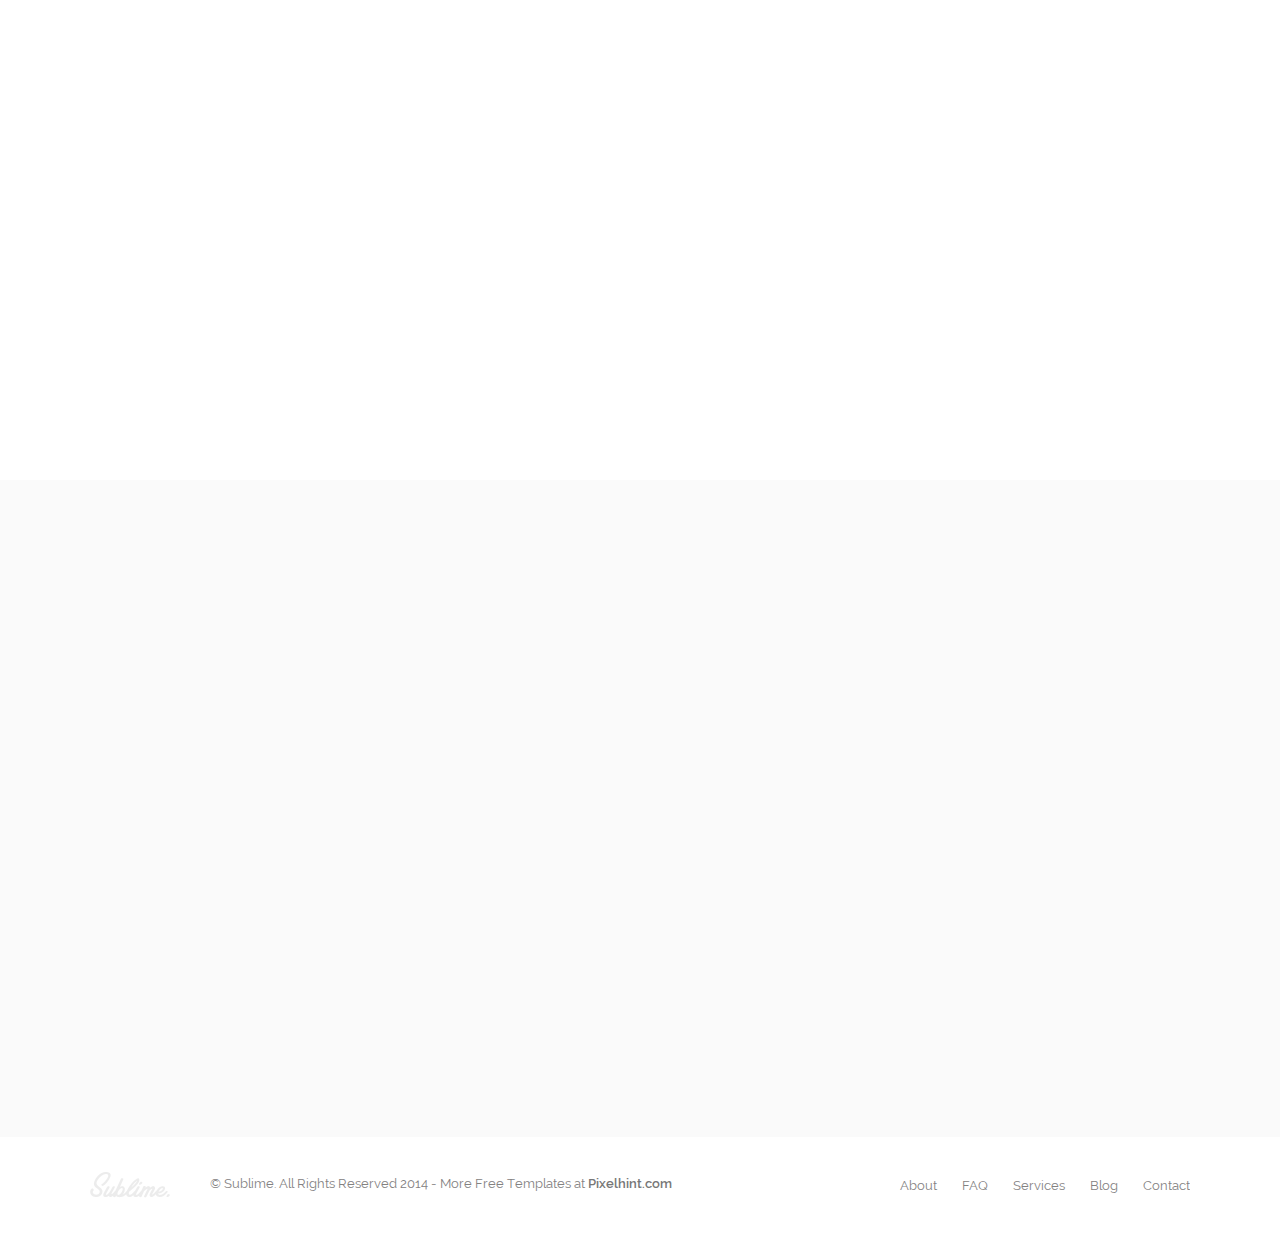
==== commit 3c5707a4: "bo2-website-base strutura" ====
--- a/index.html
+++ b/index.html
@@ -5,26 +5,26 @@
 	<meta charset="utf-8">
 	<meta name="author" content="pixelhint.com">
 	<meta name="description" content="Sublime Stunning free HTML5/CSS3 website template"/>
-	<link rel="stylesheet" type="text/css" href="css/reset.css">
-	<link rel="stylesheet" type="text/css" href="css/fancybox-thumbs.css">
-	<link rel="stylesheet" type="text/css" href="css/fancybox-buttons.css">
-	<link rel="stylesheet" type="text/css" href="css/fancybox.css">
-	<link rel="stylesheet" type="text/css" href="css/animate.css">
-	<link rel="stylesheet" type="text/css" href="css/main.css">
-
-    <script type="text/javascript" src="js/jquery.js"></script>
-    <script type="text/javascript" src="js/fancybox.js"></script>
-    <script type="text/javascript" src="js/fancybox-buttons.js"></script>
-    <script type="text/javascript" src="js/fancybox-media.js"></script>
-    <script type="text/javascript" src="js/fancybox-thumbs.js"></script>
-    <script type="text/javascript" src="js/wow.js"></script>
-    <script type="text/javascript" src="js/main.js"></script>
+	<link rel="stylesheet" type="text/css" href="site-assets/css/reset.css">
+	<link rel="stylesheet" type="text/css" href="site-assets/css/fancybox-thumbs.css">
+	<link rel="stylesheet" type="text/css" href="site-assets/css/fancybox-buttons.css">
+	<link rel="stylesheet" type="text/css" href="site-assets/css/fancybox.css">
+	<link rel="stylesheet" type="text/css" href="site-assets/css/animate.css">
+	<link rel="stylesheet" type="text/css" href="site-assets/css/main.css">
+
+    <script type="text/javascript" src="site-assets/js/jquery.js"></script>
+    <script type="text/javascript" src="site-assets/js/fancybox.js"></script>
+    <script type="text/javascript" src="site-assets/js/fancybox-buttons.js"></script>
+    <script type="text/javascript" src="site-assets/js/fancybox-media.js"></script>
+    <script type="text/javascript" src="site-assets/js/fancybox-thumbs.js"></script>
+    <script type="text/javascript" src="site-assets/js/wow.js"></script>
+    <script type="text/javascript" src="site-assets/js/main.js"></script>
 </head>
 <body>
 
 	<section class="billboard light">
 		<header class="wrapper light">
-			<a href="#"><img class="logo" src="img/logo_light.png" alt=""/></a>
+			<a href="#"><img class="logo" src="site-assets/images/logo_light.png" alt=""/></a>
 			<nav>
 				<ul>
 					<li><a href="">About Us</a></li>
@@ -47,20 +47,20 @@
 	<section class="services wrapper">
 		<ul class="clearfix">
 			<li class="animated wow fadeInDown">
-				<img class="icon" src="img/icon1.png" alt=""/>
+				<img class="icon" src="site-assets/images/icon1.png" alt=""/>
 				<span class="separator"></span>
 				<h2>Officia Deserunt Mollit</h2>
 				<p>sed do eiusmod tempor incididunt ut labore et dolore magna aliqua voluptate velit esse
 				cillum dolore.</p>
 			</li>
 			<li class="animated wow fadeInDown"  data-wow-delay=".2s">
-				<img class="icon" src="img/icon2.png" alt=""/>
+				<img class="icon" src="site-assets/images/icon2.png" alt=""/>
 				<span class="separator"></span>
 				<h2>Culpa Killum Dolore</h2>
 				<p>aute irure dolor in reprehenderit in voluptate velit esse cillum dolore eu fugiat nulla pariatur.</p>
 			</li>
 			<li class="animated wow fadeInDown"  data-wow-delay=".4s">
-				<img class="icon" src="img/icon3.png" alt=""/>
+				<img class="icon" src="site-assets/images/icon3.png" alt=""/>
 				<span class="separator"></span>
 				<h2>Elit Tempor Incididunt</h2>
 				<p>nostrud exercitation ullamco laboris nisi ut aliquip ex ea commodo consequat enim ad minim veniam.</p>
@@ -70,7 +70,7 @@
 
 
 	<section class="video">
-		<img src="img/video_logo.png" alt="" class="video_logo animated wow fadeInDown"/>
+		<img src="site-assets/images/video_logo.png" alt="" class="video_logo animated wow fadeInDown"/>
 		<h3 class="animated wow fadeInDown">who we are & what we do</h3>
 		<a href="http://www.youtube.com/embed/cBJyo0tgLnw" id="play_btn" class="fancybox animated wow flipInX" data-wow-duration="2s"></a>
 	</section><!--  End video  -->
@@ -85,11 +85,11 @@
 
 		<ul class="clearfix">
 			<li class="animated wow fadeInDown">
-				<p><img src="img/quotes.png" alt="" class="quotes"/>Dolor sit amet consectetur isicing elit sed do eiusmod tempor incididunt ut labore et dolore magna aliqua enim ad minim veniam quis nostrud laboris.
+				<p><img src="site-assets/images/quotes.png" alt="" class="quotes"/>Dolor sit amet consectetur isicing elit sed do eiusmod tempor incididunt ut labore et dolore magna aliqua enim ad minim veniam quis nostrud laboris.
 				<span class="triangle"></span>
 				</p>
 				<div class="client">
-					<img src="img/client1.jpg" class="avatar"/>
+					<img src="site-assets/images/client1.jpg" class="avatar"/>
 					<div class="client_details">
 						<h4>John Doe</h4>
 						<h5>CEO</h5>
@@ -97,11 +97,11 @@
 				</div>
 			</li>
 			<li class="animated wow fadeInDown"  data-wow-delay=".2s">
-				<p><img src="img/quotes.png" alt="" class="quotes"/>Tempor incididunt ut labore et dolore magna aliqua. Ut enim ad minim veniam sunt in culpa officia deserunt mollit anim laborum sint occaecat.
+				<p><img src="site-assets/images/quotes.png" alt="" class="quotes"/>Tempor incididunt ut labore et dolore magna aliqua. Ut enim ad minim veniam sunt in culpa officia deserunt mollit anim laborum sint occaecat.
 				<span class="triangle"></span>
 				</p>
 				<div class="client">
-					<img src="img/client2.jpg" class="avatar"/>
+					<img src="site-assets/images/client2.jpg" class="avatar"/>
 					<div class="client_details">
 						<h4>Alex Martin</h4>
 						<h5>UI Designer</h5>
@@ -109,11 +109,11 @@
 				</div>
 			</li>
 			<li class="animated wow fadeInDown"  data-wow-delay=".4s">
-				<p><img src="img/quotes.png" alt="" class="quotes"/>Aliquip ex ea commodo consequat duis aute irure dolor in reprehenderit in voluptate velit esse slum dolore eu fugiat nulla pariatursint occaecat.
+				<p><img src="site-assets/images/quotes.png" alt="" class="quotes"/>Aliquip ex ea commodo consequat duis aute irure dolor in reprehenderit in voluptate velit esse slum dolore eu fugiat nulla pariatursint occaecat.
 				<span class="triangle"></span>
 				</p>
 				<div class="client">
-					<img src="img/client3.jpg" class="avatar"/>
+					<img src="site-assets/images/client3.jpg" class="avatar"/>
 					<div class="client_details">
 						<h4>Linda Doe</h4>
 						<h5>Developer</h5>
@@ -140,7 +140,7 @@
 							<span class="month">Jun</span>
 						</div>
 						<a href="#">
-							<img src="img/blog_post1.jpg" alt=""/>
+							<img src="site-assets/images/blog_post1.jpg" alt=""/>
 						</a>
 					</div>
 					<a href="#">
@@ -155,7 +155,7 @@
 							<span class="month">May</span>
 						</div>
 						<a href="#">
-							<img src="img/blog_post2.jpg" alt=""/>
+							<img src="site-assets/images/blog_post2.jpg" alt=""/>
 						</a>
 					</div>					
 					<a href="#">
@@ -170,7 +170,7 @@
 							<span class="month">Feb</span>
 						</div>
 						<a href="#">
-							<img src="img/blog_post3.jpg" alt=""/>
+							<img src="site-assets/images/blog_post3.jpg" alt=""/>
 						</a>
 					</div>
 					<a href="#">
@@ -185,7 +185,7 @@
 							<span class="month">Jan</span>
 						</div>
 						<a href="#">
-							<img src="img/blog_post4.jpg" alt=""/>
+							<img src="site-assets/images/blog_post4.jpg" alt=""/>
 						</a>
 					</div>
 					<a href="#"><h1>Culpa qui officia deserunt 
@@ -201,7 +201,7 @@
 	<footer>
 		<div class="wrapper">
 			<div class="rights">
-				<img src="img/footer_logo.png" alt="" class="footer_logo"/>
+				<img src="site-assets/images/footer_logo.png" alt="" class="footer_logo"/>
 				<p>© Sublime. All Rights Reserved 2014 - More Free Templates at <a href="http://pixelhint.com" target="_blank">Pixelhint.com</a></p>
 			</div>
 
@@ -216,6 +216,6 @@
 			</nav>
 		</div>		
 	</footer><!--  End footer  -->
-    <script src='../ga.js'></script>
+    <!--<script src='../ga.js'></script>-->
 </body>
 </html>--- a/site-assets/css/main.css
+++ b/site-assets/css/main.css
@@ -0,0 +1,598 @@
+/*
+
+	Template Author : pixelhint.com
+	Author Email    : contact@pixelhint.com
+	Template Name   : Sublime
+	
+	
+	*****************************************
+	
+	
+    - fonts
+    - general css
+    - billboard
+    - header
+    - services
+    - video
+    - testimonials
+    - blog posts
+	- footer
+	
+*/
+
+
+
+/*  Fonts  */
+@font-face {
+    font-family: 'raleway-regular';
+    src: url('../fonts/raleway-regular.eot');
+    src: url('../fonts/raleway-regular.eot?#iefix') format('embedded-opentype'),
+         url('../fonts/raleway-regular.woff') format('woff'),
+         url('../fonts/raleway-regular.ttf') format('truetype'),
+         url('../fonts/raleway-regular.svg#raleway-regular') format('svg');
+    font-weight: normal;
+    font-style: normal;
+
+}
+
+@font-face {
+    font-family: 'raleway-semibold';
+    src: url('../fonts/raleway-semibold.eot');
+    src: url('../fonts/raleway-semibold.eot?#iefix') format('embedded-opentype'),
+         url('../fonts/raleway-semibold.woff') format('woff'),
+         url('../fonts/raleway-semibold.ttf') format('truetype'),
+         url('../fonts/raleway-semibold.svg#raleway-semibold') format('svg');
+    font-weight: normal;
+    font-style: normal;
+
+}
+
+@font-face {
+    font-family: 'raleway-bold';
+    src: url('../fonts/raleway-bold.eot');
+    src: url('../fonts/raleway-bold.eot?#iefix') format('embedded-opentype'),
+         url('../fonts/raleway-bold.woff') format('woff'),
+         url('../fonts/raleway-bold.ttf') format('truetype'),
+         url('../fonts/raleway-bold.svg#raleway-bold') format('svg');
+    font-weight: normal;
+    font-style: normal;
+
+}
+
+
+
+/*  General CSS*/
+body{
+    background: #fff;
+}
+
+.wrapper{
+    width: 1100px;
+    margin: 0 auto;
+}
+
+h1, h2, h3, h4, h5 ,h6{
+    color: #626262;
+    font-family: "raleway-regular", arial;
+    letter-spacing: 1px;
+}
+
+h1              { font-size: 2em; margin: .67em 0 }
+h2              { font-size: 1.5em; margin: .75em 0 }
+h3              { font-size: 1.17em; margin: .83em 0 }
+h5              { font-size: .83em; margin: 1.5em 0 }
+h6              { font-size: .75em; margin: 1.67em 0 }
+h1, h2, h3, h4,
+h5, h6          { font-weight: bolder }
+
+.clearfix:before,  
+.clearfix:after {  
+    content: " ";  
+    display: table;  
+}  
+.clearfix:after {  
+    clear: both;  
+}  
+ 
+.clearfix {  
+    *zoom: 1;  
+}
+
+
+
+
+
+
+
+/*    Billboard    */
+.billboard{
+    width: 100%;
+    height: 690px;
+    position: relative;
+}
+
+.billboard.light{
+    background: url('../images/billboard.jpg') no-repeat;   
+     
+    background-size: cover;
+    -webkit-background-size: cover;
+    -moz-background-size: cover;
+    -o-background-size: cover;
+}
+
+.billboard.dark{
+    background: url('../images/billboard2.jpg') no-repeat;
+    
+    background-size: cover;
+    -webkit-background-size: cover;
+    -moz-background-size: cover;
+    -o-background-size: cover;
+}
+
+
+.billboard .shadow{
+    position: absolute;
+    width: 100%;
+    height: 142px;
+    bottom: 0;
+    left: 0;
+    margin-bottom: -1px;
+    background: url('../images/shadow.png') repeat-x;
+}
+
+.billboard .caption{
+    margin-top: 130px;
+    text-align: center;
+}
+
+.billboard .caption.light{
+    color: #fff;
+}
+
+.billboard .caption.dark{
+    color: #5d5d5d;
+}
+
+.billboard .caption h1{
+    font-family: "raleway-bold";
+    font-size: 50px;
+    font-weight: bold; 
+    margin-bottom: 30px;
+}
+
+.billboard .caption.light h1{
+    color: #fff;
+}
+
+.billboard .caption.dark h1{
+    color: #5d5d5d;
+}
+
+.billboard .caption p{
+    font-family: "raleway-regular";
+    font-size: 18px;
+    margin-bottom: 30px;
+}
+
+.billboard .caption.light p{
+    color: #fff;
+}
+
+.billboard .caption.dark p{
+    color: #5d5d5d;
+}
+
+.billboard .caption hr{
+    display: inline-block;
+    height: 1px;
+    width: 30px;
+    border: 0!important;   
+    margin: 0;
+    padding: 0;
+}
+
+.billboard .caption.light hr{
+    background: #fff;
+}
+
+.billboard .caption.dark hr{
+    background: #5d5d5d;
+}
+
+
+
+
+
+
+/*    header    */
+header{
+    width: 100%;
+    height: 125px;
+}
+
+header .logo{
+    float: left;
+    margin-top: 50px;
+}
+
+header nav{
+    float: right;
+    margin-top: 57px;
+}
+
+
+header nav ul li{
+    list-style: none;
+    display: block;
+    float: left;
+    margin-left: 50px;
+}
+
+header nav ul li a{
+    text-decoration: none;  
+    font-family: "raleway-regular";
+    font-size: 14px;
+
+    transition:all .2s linear;
+    -webkit-transition:all .2s linear;
+    -moz-transition:all .2s linear;
+    -o-transition:all .2s linear;
+}
+
+header.light nav ul li a{  
+    color: #fff;
+}
+
+header.light nav ul li a:hover{
+    color: #B9B9B9;
+}
+
+header.dark nav ul li a{  
+    color: #5d5d5d;
+}
+
+header.dark nav ul li a:hover{
+    color: #919191;
+}
+
+
+
+
+
+
+
+/*    Services    */
+.services ul{
+    margin-top: 100px;
+}
+
+.services ul li{
+    list-style: none;
+    display: block;
+    width: 313px;
+    float: left;
+    margin-left: 80px;
+    text-align: center;
+}
+
+.services ul li:first-child{
+    margin-left: 0;
+}
+
+.services ul li .separator{
+    display: block;
+    width: 1px;
+    height: 20px;
+    background: #f6f6f6;
+    margin: 20px auto;
+}
+
+.services ul li h2{
+    color: #616161;
+    font-family: "raleway-bold";
+    font-size: 18px;
+    font-weight: bold;
+    margin: 0;
+}
+
+.services ul li p{
+   color: #838181;
+    font-family: "raleway-regular";
+    font-size: 14px;
+    line-height: 28px; 
+    margin-top: 40px;
+    letter-spacing: .5px;
+}
+
+
+
+
+
+
+
+/*    Video    */
+.video{
+    display: block;
+    width: 100%;
+    height: 350px;
+    text-align: center;
+    margin-top: 100px;
+    background: url('../images/video.jpg') no-repeat;    
+    background-size: cover;
+    -webkit-background-size: cover;
+    -moz-background-size: cover;
+    -o-background-size: cover;
+}
+
+.video .video_logo{
+    margin-top: 85px;
+}
+
+.video h3{
+    color: #fff;
+    font-family: "raleway-regular";
+    font-size: 14px;
+    font-weight: normal!important;
+    margin: 20px 0 0 0;
+}
+
+.video #play_btn{
+    display: inline-block;
+    width: 71px;
+    height: 71px;
+    background: url('../images/play_btn.png') no-repeat;
+    margin-top: 40px;
+}
+
+
+
+
+.title{
+    text-align: center;
+    overflow: hidden;
+}
+
+.title h2{
+    color: #616161;
+    font-family: "raleway-bold";
+    font-size: 30px;
+    font-weight: bold;
+    margin: 0 0 20px 0;
+    text-transform: uppercase;
+}
+
+.title h3{
+    color: #9b9b9b;
+    font-family: "raleway-regular";
+    font-size: 14px;
+    margin: 0 0 20px 0;
+    font-weight: normal!important;
+}
+
+.title hr.separator{
+    display: block;
+    width: 40px;
+    height: 1px;
+    background-color: #ebebeb;
+    margin: 0 auto;
+    padding: 0;
+    border: 0!important;
+}
+
+
+
+
+
+
+
+/*    testimonials    */
+.testimonials{
+    margin-top: 100px;
+}
+
+.testimonials ul{
+    margin-top: 70px;
+    list-style: none;
+}
+
+.testimonials ul li{
+    display: block;
+    float: left;
+    margin-left: 80px;
+    width: 313px;
+}
+
+.testimonials ul li:first-child{
+    margin-left: 0;
+}
+
+.testimonials ul li .quotes{
+    margin-right: 10px;
+}
+
+.testimonials ul li p{
+    color: #838181;
+    font-family: "raleway-regular";
+    font-size: 16px;
+    line-height: 28px;
+    letter-spacing: .5px;
+    padding-bottom: 30px;
+    margin-bottom: 20px;
+    border-bottom: 1px solid #ecebeb;
+    position: relative;
+}
+
+.testimonials ul li p .triangle{
+    display: block;
+    width: 10px;
+    height: 5px;
+    background: url('../images/testimonial_triangle.png') no-repeat;
+    position: absolute;
+    bottom: -5px;
+    left: 40px;
+}
+
+.testimonials ul li .client{
+    margin-left: 20px;
+}
+
+.testimonials ul li .client images.avatar{
+    float: left;
+    margin-right: 20px;
+    -webkit-border-radius: 100px;
+    -moz-border-radius: 100px;
+    -o-border-radius: 100px;
+    border-radius: 100px;
+}
+
+.testimonials ul li .client .client_details{
+    float: left;
+}
+
+.testimonials ul li .client .client_details h4{
+    color: #7b7979;
+    font-family: "raleway-semibold";
+    font-size: 14px;
+    font-weight: bold;
+    margin: 0 0 10px 0;
+}
+
+.testimonials ul li .client .client_details h5{
+    color: #7b7979;
+    font-family: "raleway-regular";
+    font-size: 12px;
+    margin: 0;
+    font-weight: normal;
+}
+
+
+
+
+
+
+
+/*    blog posts    */
+.blog_posts{
+    margin-top: 100px;
+    padding: 100px 0;
+    background: #fafafa;
+}
+
+.blog_posts ul{
+    list-style: none;
+    margin-top: 70px;
+}
+
+.blog_posts ul li{
+    display: block;
+    width: 230px;
+    margin-left: 60px;
+    float: left;
+}
+
+.blog_posts ul li:first-child{
+    margin-left: 0;
+}
+
+.blog_posts ul li .media .date{
+    position: absolute;
+    top: 0;
+    left: 30px;
+    width: 40px;
+    padding: 10px 0;
+    background: rgba(62, 62, 62, .7);
+    text-align: center;
+}
+
+.blog_posts ul li .media .date span{
+    display: block;
+}
+
+.blog_posts ul li .media .date .day{
+    color: #fff;
+    font-family: "raleway-bold";
+    font-size: 18px;
+    font-weight: bold;
+
+}
+
+.blog_posts ul li .media .date .month{
+    color: #fff;
+    font-family: "raleway-regular";
+    font-size: 12px;
+}
+
+.blog_posts ul li .media{
+    width: 230px;
+    height: 230px;
+    position: relative;
+}
+
+.blog_posts ul li h1{
+    color: #616161;
+    font-family: "raleway-regular";
+    font-size: 16px;
+    font-weight: normal;
+    line-height: 26px;
+    margin: 20px 0 0 0;
+}
+
+
+
+
+
+
+
+/*    footer    */
+footer{
+    padding: 35px 0;
+    overflow: hidden;
+}
+
+footer .footer_logo{
+    float: left;
+}
+
+footer .rights p{
+    float: left;
+    color: #838181;
+    font-family: "raleway-regular";
+    font-size: 13px;
+    margin: 5px 0 0 40px; 
+}
+
+footer .rights p a{
+    color: #777;
+    font-family: "raleway-semibold";
+    font-size: 13px;
+    font-weight: bold;
+    text-decoration: none;
+}
+
+footer nav ul{
+    float: right;
+    overflow: hidden;
+    list-style: none;
+    margin-top: 5px; 
+}
+
+footer nav ul li{
+    float: left;
+    margin-left: 25px;
+}
+
+footer nav ul li a{
+    color: #838181;
+    font-family: "raleway-regular";
+    font-size: 13px;
+    text-decoration: none;
+
+    transition:all .2s linear;
+    -webkit-transition:all .2s linear;
+    -moz-transition:all .2s linear;
+    -o-transition:all .2s linear;
+}
+
+footer nav ul li a:hover{
+    color: #616161;
+}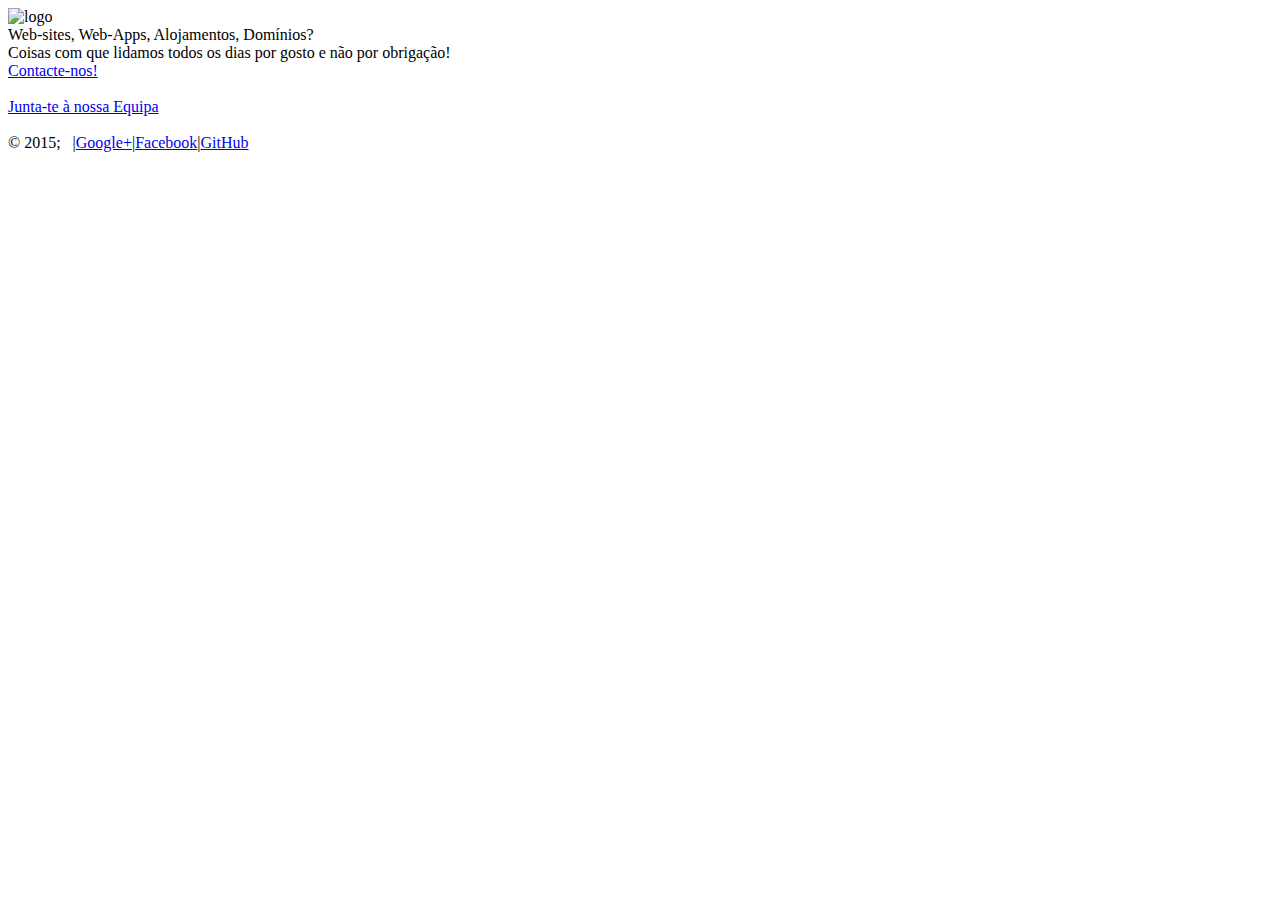
==== commit 1c6423ea: "new website version" ====
--- a/index.html
+++ b/index.html
@@ -1,221 +1,41 @@
-<!DOCTYPE html>
-<html lang="en">
-<head>
-	<title>Sublime - stunning free HTML5/CSS3 website template</title>
-	<meta charset="utf-8">
-	<meta name="author" content="pixelhint.com">
-	<meta name="description" content="Sublime Stunning free HTML5/CSS3 website template"/>
-	<link rel="stylesheet" type="text/css" href="site-assets/css/reset.css">
-	<link rel="stylesheet" type="text/css" href="site-assets/css/fancybox-thumbs.css">
-	<link rel="stylesheet" type="text/css" href="site-assets/css/fancybox-buttons.css">
-	<link rel="stylesheet" type="text/css" href="site-assets/css/fancybox.css">
-	<link rel="stylesheet" type="text/css" href="site-assets/css/animate.css">
-	<link rel="stylesheet" type="text/css" href="site-assets/css/main.css">
-
-    <script type="text/javascript" src="site-assets/js/jquery.js"></script>
-    <script type="text/javascript" src="site-assets/js/fancybox.js"></script>
-    <script type="text/javascript" src="site-assets/js/fancybox-buttons.js"></script>
-    <script type="text/javascript" src="site-assets/js/fancybox-media.js"></script>
-    <script type="text/javascript" src="site-assets/js/fancybox-thumbs.js"></script>
-    <script type="text/javascript" src="site-assets/js/wow.js"></script>
-    <script type="text/javascript" src="site-assets/js/main.js"></script>
-</head>
-<body>
-
-	<section class="billboard light">
-		<header class="wrapper light">
-			<a href="#"><img class="logo" src="site-assets/images/logo_light.png" alt=""/></a>
-			<nav>
-				<ul>
-					<li><a href="">About Us</a></li>
-					<li><a href="">Products</a></li>
-					<li><a href="">Journal</a></li>
-					<li><a href="">Contact Us</a></li>
-				</ul>
-			</nav>
-		</header>
-
-		<div class="caption light animated wow fadeInDown clearfix">
-			<h1>Sunt In Culpa Officia Deserunt</h1>
-			<p>dolore magna aliqua enim ad minim veniam occaecat</p>
-			<hr>
-		</div>
-		<div class="shadow"></div>
-	</section><!--  End billboard  -->
-
-
-	<section class="services wrapper">
-		<ul class="clearfix">
-			<li class="animated wow fadeInDown">
-				<img class="icon" src="site-assets/images/icon1.png" alt=""/>
-				<span class="separator"></span>
-				<h2>Officia Deserunt Mollit</h2>
-				<p>sed do eiusmod tempor incididunt ut labore et dolore magna aliqua voluptate velit esse
-				cillum dolore.</p>
-			</li>
-			<li class="animated wow fadeInDown"  data-wow-delay=".2s">
-				<img class="icon" src="site-assets/images/icon2.png" alt=""/>
-				<span class="separator"></span>
-				<h2>Culpa Killum Dolore</h2>
-				<p>aute irure dolor in reprehenderit in voluptate velit esse cillum dolore eu fugiat nulla pariatur.</p>
-			</li>
-			<li class="animated wow fadeInDown"  data-wow-delay=".4s">
-				<img class="icon" src="site-assets/images/icon3.png" alt=""/>
-				<span class="separator"></span>
-				<h2>Elit Tempor Incididunt</h2>
-				<p>nostrud exercitation ullamco laboris nisi ut aliquip ex ea commodo consequat enim ad minim veniam.</p>
-			</li>
-		</ul>
-	</section><!--  End services  -->
-
-
-	<section class="video">
-		<img src="site-assets/images/video_logo.png" alt="" class="video_logo animated wow fadeInDown"/>
-		<h3 class="animated wow fadeInDown">who we are & what we do</h3>
-		<a href="http://www.youtube.com/embed/cBJyo0tgLnw" id="play_btn" class="fancybox animated wow flipInX" data-wow-duration="2s"></a>
-	</section><!--  End video  -->
-
-
-	<section class="testimonials wrapper">
-		<div class="title animated wow fadeIn">
-			<h2>Testimonials</h2>
-			<h3>what clients are saying about us</h3>
-			<hr class="separator"/>
-		</div>
-
-		<ul class="clearfix">
-			<li class="animated wow fadeInDown">
-				<p><img src="site-assets/images/quotes.png" alt="" class="quotes"/>Dolor sit amet consectetur isicing elit sed do eiusmod tempor incididunt ut labore et dolore magna aliqua enim ad minim veniam quis nostrud laboris.
-				<span class="triangle"></span>
-				</p>
-				<div class="client">
-					<img src="site-assets/images/client1.jpg" class="avatar"/>
-					<div class="client_details">
-						<h4>John Doe</h4>
-						<h5>CEO</h5>
-					</div>
-				</div>
-			</li>
-			<li class="animated wow fadeInDown"  data-wow-delay=".2s">
-				<p><img src="site-assets/images/quotes.png" alt="" class="quotes"/>Tempor incididunt ut labore et dolore magna aliqua. Ut enim ad minim veniam sunt in culpa officia deserunt mollit anim laborum sint occaecat.
-				<span class="triangle"></span>
-				</p>
-				<div class="client">
-					<img src="site-assets/images/client2.jpg" class="avatar"/>
-					<div class="client_details">
-						<h4>Alex Martin</h4>
-						<h5>UI Designer</h5>
-					</div>
-				</div>
-			</li>
-			<li class="animated wow fadeInDown"  data-wow-delay=".4s">
-				<p><img src="site-assets/images/quotes.png" alt="" class="quotes"/>Aliquip ex ea commodo consequat duis aute irure dolor in reprehenderit in voluptate velit esse slum dolore eu fugiat nulla pariatursint occaecat.
-				<span class="triangle"></span>
-				</p>
-				<div class="client">
-					<img src="site-assets/images/client3.jpg" class="avatar"/>
-					<div class="client_details">
-						<h4>Linda Doe</h4>
-						<h5>Developer</h5>
-					</div>
-				</div>
-			</li>
-		</ul>
-	</section><!--  End testimonials  -->
-
-
-	<section class="blog_posts">
-		<div class="wrapper">
-			<div class="title animated wow fadeIn">
-				<h2>Recent Posts</h2>
-				<h3>the most recent posts from our blog</h3>
-				<hr class="separator"/>
+<!DOCTYPE html>
+<html lang="pt">
+	<head>
+		<title>NexuS-Pt, work team</title>
+		<link rel="shortcut icon" href="http://nexus-pt.github.io/site-assets/images/favicon.ico" type="image/x-icon" />
+		<meta http-equiv="content-type" content="text/html; charset=UTF-8" />
+		<meta http-equiv="X-UA-Compatible" content="IE=9" />
+		<meta name="keywords" content="nexus, nexus pt, pt, jogos, web, design, webdesign, programação, websites, sites, orçamentos, online, plataformas,design,impressão,print" />
+		<meta name="description" content="Web-sites, Web-Apps, Alojamentos, Domínios? Coisas com que lidamos todos os dias por gosto e não por obrigação!" />
+		<meta name="robots" content="index" />
+		<meta name="author" content="Carlos Santos" />
+		<script type="text/javascript" src="http://nexus-pt.github.io/site-assets/js/jquery.js"></script>
+		<script type="text/javascript" src="http://nexus-pt.github.io/site-assets/js/script.js"></script>
+
+		<link rel='stylesheet' type='text/css' href='http://nexus-pt.github.io/site-assets/css/style.css' />
+
+		<script>
+			(function(i,s,o,g,r,a,m){i['GoogleAnalyticsObject']=r;i[r]=i[r]||function(){  (i[r].q=i[r].q||[]).push(arguments)},i[r].l=1*new Date();a=s.createElement(o), m=s.getElementsByTagName(o)[0];a.async=1;a.src=g;m.parentNode.insertBefore(a,m)  })(window,document,'script','//www.google-analytics.com/analytics.js','ga');  ga('create', 'UA-36909778-4', 'auto');  ga('send', 'pageview');
+		</script>
+	</head>
+	<body>
+		<div class="a0"></div>
+		<div class="a1">
+			<div class="b1">
+				<img src="http://nexus-pt.github.io/site-assets/images/logo_.svg" alt="logo" title="NexuS-Pt, work team" width="250"/>
 			</div>
-
-			<ul class="clearfix">
-				<li class="animated wow fadeInDown">
-					<div class="media">
-						<div class="date">
-							<span class="day">25</span>
-							<span class="month">Jun</span>
-						</div>
-						<a href="#">
-							<img src="site-assets/images/blog_post1.jpg" alt=""/>
-						</a>
-					</div>
-					<a href="#">
-						<h1>Sed do eiusmod tempor incididunt.</h1>
-					</a>
-				</li>
-
-				<li class="animated wow fadeInDown" data-wow-delay=".2s">
-					<div class="media">
-						<div class="date">
-							<span class="day">11</span>
-							<span class="month">May</span>
-						</div>
-						<a href="#">
-							<img src="site-assets/images/blog_post2.jpg" alt=""/>
-						</a>
-					</div>					
-					<a href="#">
-						<h1>Velit esse cillum dollore fugiat nulla.</h1>
-					</a>
-				</li>
-
-				<li class="animated wow fadeInDown" data-wow-delay=".4s">
-					<div class="media">
-						<div class="date">
-							<span class="day">13</span>
-							<span class="month">Feb</span>
-						</div>
-						<a href="#">
-							<img src="site-assets/images/blog_post3.jpg" alt=""/>
-						</a>
-					</div>
-					<a href="#">
-						<h1>Officia deserunt mollit est anim laborum.</h1>
-					</a>
-				</li>
-
-				<li class="animated wow fadeInDown" data-wow-delay=".6s">
-					<div class="media">
-						<div class="date">
-							<span class="day">10</span>
-							<span class="month">Jan</span>
-						</div>
-						<a href="#">
-							<img src="site-assets/images/blog_post4.jpg" alt=""/>
-						</a>
-					</div>
-					<a href="#"><h1>Culpa qui officia deserunt 
-					mollit ani
-					m.</h1>
-				</a>
-				</li>
-			</ul>
-		</div>
-	</section><!--  End blog_posts  -->
-
-
-	<footer>
-		<div class="wrapper">
-			<div class="rights">
-				<img src="site-assets/images/footer_logo.png" alt="" class="footer_logo"/>
-				<p>© Sublime. All Rights Reserved 2014 - More Free Templates at <a href="http://pixelhint.com" target="_blank">Pixelhint.com</a></p>
+			<div class="b2">
+				Web-sites, Web-Apps, Alojamentos, Domínios?<br/>Coisas com que lidamos todos os dias por gosto e não por obrigação!
 			</div>
-
-			<nav>
-				<ul>
-					<li><a href="#">About</a></li>
-					<li><a href="#">FAQ</a></li>
-					<li><a href="#">Services</a></li>
-					<li><a href="#">Blog</a></li>
-					<li><a href="#">Contact</a></li>
-				</ul>
-			</nav>
-		</div>		
-	</footer><!--  End footer  -->
-    <!--<script src='../ga.js'></script>-->
-</body>
-</html>+			<div class="b3">
+				<a href="mailto:geral@nexus-pt.eu?subject=ContactUs" title="O nosso e-mail">Contacte-nos!</a><br/>
+				<br/>
+				<a href="mailto:geral@nexus-pt.eu?subject=JoinUs" title="O nosso e-mail">Junta-te à nossa Equipa</a><br/>
+				<br/>
+			</div>
+		</div>
+		<div class="a2">
+			&copy; 2015; &nbsp; |<a href="hgoogle.com/+Nexus-ptEu" rel="publisher">Google+</a>|<a href="https://www.facebook.com/NexuS.PT" rel="publisher">Facebook</a>|<a href="https://github.com/NexuS-Pt?tab=repositories" rel="publisher">GitHub</a>
+		</div>
+	</body>
+</html>
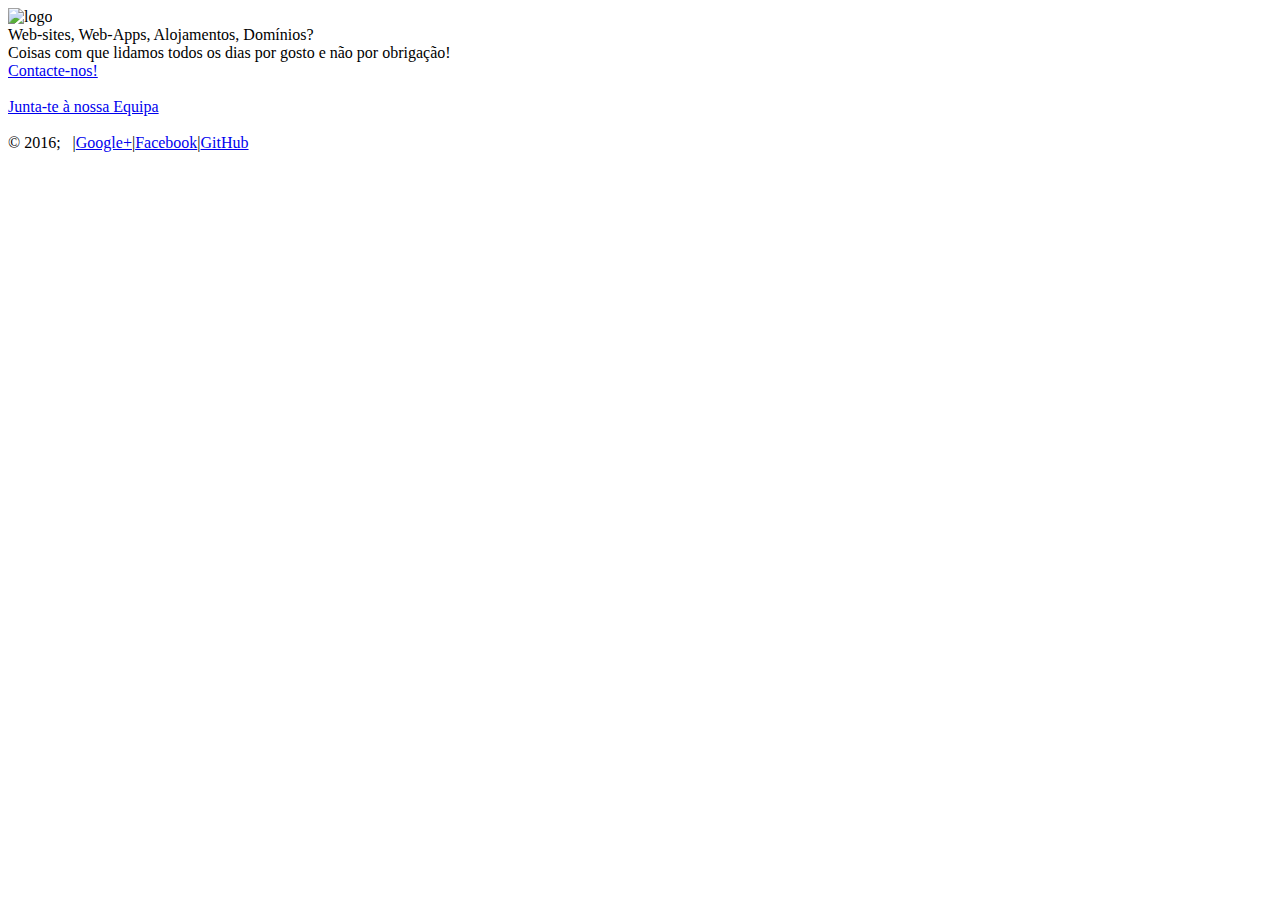
==== commit fb3121d4: "Update year" ====
--- a/index.html
+++ b/index.html
@@ -1,41 +1,41 @@
 <!DOCTYPE html>
-<html lang="pt">
-	<head>
-		<title>NexuS-Pt, work team</title>
-		<link rel="shortcut icon" href="http://nexus-pt.github.io/site-assets/images/favicon.ico" type="image/x-icon" />
-		<meta http-equiv="content-type" content="text/html; charset=UTF-8" />
-		<meta http-equiv="X-UA-Compatible" content="IE=9" />
-		<meta name="keywords" content="nexus, nexus pt, pt, jogos, web, design, webdesign, programação, websites, sites, orçamentos, online, plataformas,design,impressão,print" />
-		<meta name="description" content="Web-sites, Web-Apps, Alojamentos, Domínios? Coisas com que lidamos todos os dias por gosto e não por obrigação!" />
-		<meta name="robots" content="index" />
-		<meta name="author" content="Carlos Santos" />
-		<script type="text/javascript" src="http://nexus-pt.github.io/site-assets/js/jquery.js"></script>
-		<script type="text/javascript" src="http://nexus-pt.github.io/site-assets/js/script.js"></script>
+<html lang="pt">
+	<head>
+		<title>NexuS-Pt, work team</title>
+		<link rel="shortcut icon" href="http://nexus-pt.github.io/site-assets/images/favicon.ico" type="image/x-icon" />
+		<meta http-equiv="content-type" content="text/html; charset=UTF-8" />
+		<meta http-equiv="X-UA-Compatible" content="IE=9" />
+		<meta name="keywords" content="nexus, nexus pt, pt, jogos, web, design, webdesign, programação, websites, sites, orçamentos, online, plataformas,design,impressão,print" />
+		<meta name="description" content="Web-sites, Web-Apps, Alojamentos, Domínios? Coisas com que lidamos todos os dias por gosto e não por obrigação!" />
+		<meta name="robots" content="index" />
+		<meta name="author" content="Carlos Santos" />
+		<script type="text/javascript" src="http://nexus-pt.github.io/site-assets/js/jquery.js"></script>
+		<script type="text/javascript" src="http://nexus-pt.github.io/site-assets/js/script.js"></script>
 
-		<link rel='stylesheet' type='text/css' href='http://nexus-pt.github.io/site-assets/css/style.css' />
+		<link rel='stylesheet' type='text/css' href='http://nexus-pt.github.io/site-assets/css/style.css' />
 
-		<script>
-			(function(i,s,o,g,r,a,m){i['GoogleAnalyticsObject']=r;i[r]=i[r]||function(){  (i[r].q=i[r].q||[]).push(arguments)},i[r].l=1*new Date();a=s.createElement(o), m=s.getElementsByTagName(o)[0];a.async=1;a.src=g;m.parentNode.insertBefore(a,m)  })(window,document,'script','//www.google-analytics.com/analytics.js','ga');  ga('create', 'UA-36909778-4', 'auto');  ga('send', 'pageview');
-		</script>
-	</head>
-	<body>
-		<div class="a0"></div>
-		<div class="a1">
-			<div class="b1">
-				<img src="http://nexus-pt.github.io/site-assets/images/logo_.svg" alt="logo" title="NexuS-Pt, work team" width="250"/>
-			</div>
-			<div class="b2">
-				Web-sites, Web-Apps, Alojamentos, Domínios?<br/>Coisas com que lidamos todos os dias por gosto e não por obrigação!
-			</div>
-			<div class="b3">
-				<a href="mailto:geral@nexus-pt.eu?subject=ContactUs" title="O nosso e-mail">Contacte-nos!</a><br/>
-				<br/>
-				<a href="mailto:geral@nexus-pt.eu?subject=JoinUs" title="O nosso e-mail">Junta-te à nossa Equipa</a><br/>
-				<br/>
+		<script>
+			(function(i,s,o,g,r,a,m){i['GoogleAnalyticsObject']=r;i[r]=i[r]||function(){  (i[r].q=i[r].q||[]).push(arguments)},i[r].l=1*new Date();a=s.createElement(o), m=s.getElementsByTagName(o)[0];a.async=1;a.src=g;m.parentNode.insertBefore(a,m)  })(window,document,'script','//www.google-analytics.com/analytics.js','ga');  ga('create', 'UA-36909778-4', 'auto');  ga('send', 'pageview');
+		</script>
+	</head>
+	<body>
+		<div class="a0"></div>
+		<div class="a1">
+			<div class="b1">
+				<img src="http://nexus-pt.github.io/site-assets/images/logo_.svg" alt="logo" title="NexuS-Pt, work team" width="250"/>
+			</div>
+			<div class="b2">
+				Web-sites, Web-Apps, Alojamentos, Domínios?<br/>Coisas com que lidamos todos os dias por gosto e não por obrigação!
+			</div>
+			<div class="b3">
+				<a href="mailto:geral@nexus-pt.eu?subject=ContactUs" title="O nosso e-mail">Contacte-nos!</a><br/>
+				<br/>
+				<a href="mailto:geral@nexus-pt.eu?subject=JoinUs" title="O nosso e-mail">Junta-te à nossa Equipa</a><br/>
+				<br/>
 			</div>
 		</div>
-		<div class="a2">
-			&copy; 2015; &nbsp; |<a href="hgoogle.com/+Nexus-ptEu" rel="publisher">Google+</a>|<a href="https://www.facebook.com/NexuS.PT" rel="publisher">Facebook</a>|<a href="https://github.com/NexuS-Pt?tab=repositories" rel="publisher">GitHub</a>
+		<div class="a2">
+			&copy; 2016; &nbsp; |<a href="hgoogle.com/+Nexus-ptEu" rel="publisher">Google+</a>|<a href="https://www.facebook.com/NexuS.PT" rel="publisher">Facebook</a>|<a href="https://github.com/NexuS-Pt?tab=repositories" rel="publisher">GitHub</a>
 		</div>
-	</body>
-</html>
+	</body>
+</html>
